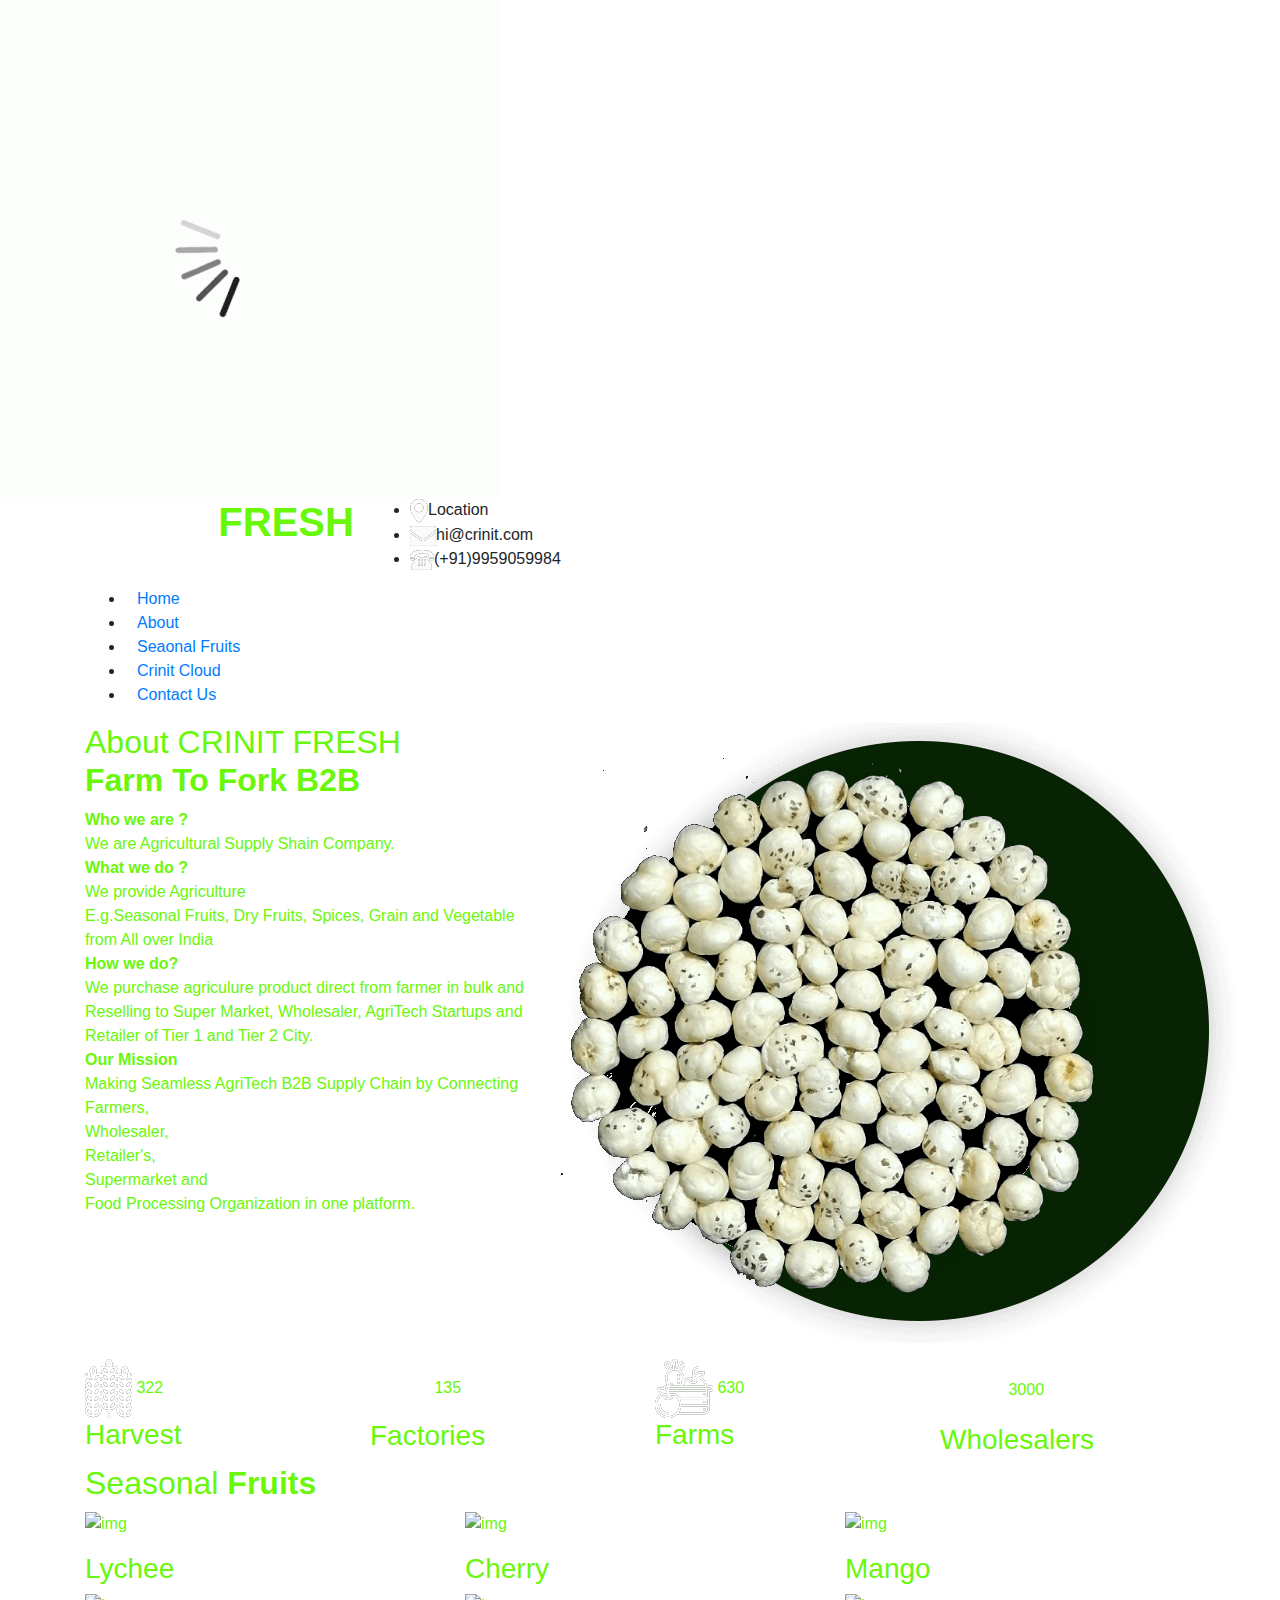
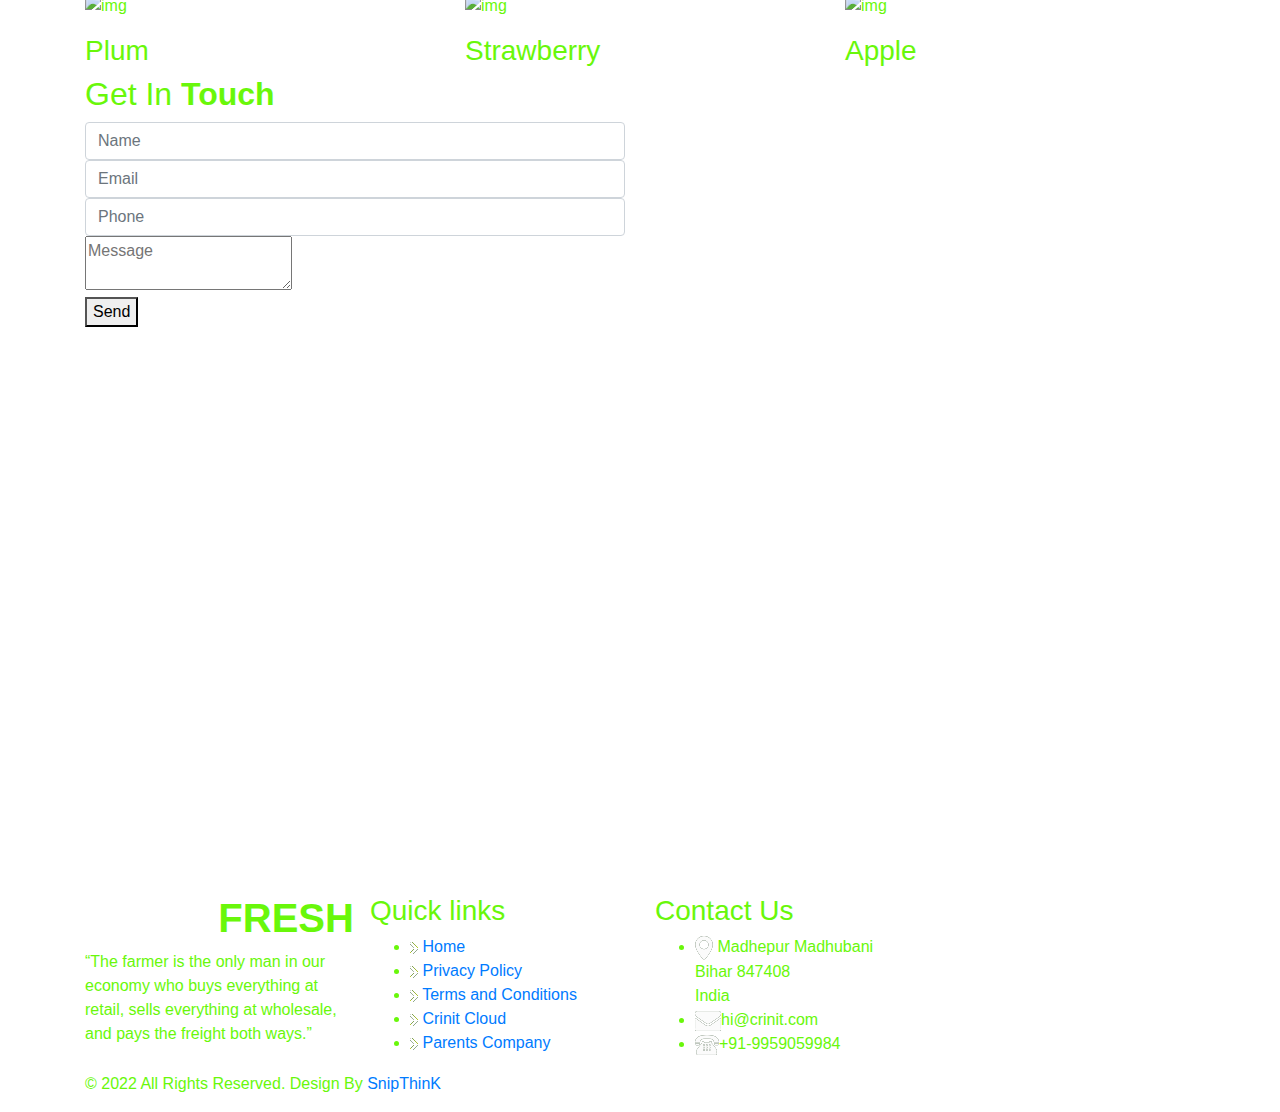
==== index.html @ 56f80c7c "slide update" ====
<!DOCTYPE html>
<html lang="en">

<head>
    <!-- basic -->
    <meta charset="utf-8">
    <meta http-equiv="X-UA-Compatible" content="IE=edge">
    <!-- mobile metas -->
    <meta name="viewport" content="width=device-width, initial-scale=1">
    <meta name="viewport" content="initial-scale=1, maximum-scale=1">
    <!-- site metas -->
    <title>Crinit Fresh</title>
    <meta name="keywords" content="SnipThinK, Makhana, Agricutulture, Foxnut, Best Agritech, Top Agritech Farmer's Land">
    <meta name="description" content="Farm to Fork B2B Supply Chain">
    <meta name="author" content="snipthink">
    <!-- bootstrap css -->
    <link rel="stylesheet" href="css/bootstrap.min.css">
    <!-- style css -->
    <link rel="stylesheet" href="css/style_red_seasonal.css">
    <!-- Responsive-->
    <link rel="stylesheet" href="css/responsive.css">
    <!-- fevicon -->
    <link rel="icon" href="images/fevicon.png" type="image/gif" />
    <!-- Scrollbar Custom CSS -->
    <link rel="stylesheet" href="css/jquery.mCustomScrollbar.min.css">
    <!-- Tweaks for older IEs-->
    <link rel="stylesheet" href="https://cdnjs.cloudflare.com/ajax/libs/font-awesome/4.7.0/css/font-awesome.min.css">
    <link rel="stylesheet" href="https://cdnjs.cloudflare.com/ajax/libs/fancybox/2.1.5/jquery.fancybox.min.css" media="screen">
    <!--[if lt IE 9]>
      <script src="https://oss.maxcdn.com/html5shiv/3.7.3/html5shiv.min.js"></script>
      <script src="https://oss.maxcdn.com/respond/1.4.2/respond.min.js"></script><![endif]-->
</head>
<!-- body -->

<body class="main-layout ">
    <!-- loader  -->
    <div class="loader_bg">
        <div class="loader"><img src="images/loading.gif" alt="#" /></div>
    </div>
    <!-- end loader -->
    <!-- header -->
    <header>
        <!-- header inner -->
        <div class="header">

            <div class="container">
                <div class="row">
                    <div class="col-xl-3 col-lg-3 col-md-3 col-sm-12 col logo_section">
                        <div class="full">
                            <div class="center-desk">
                                <div class="logo">
                                
                                    <!--<a href="index.html"><img src="images/logo.png" alt="#"></a>-->
                                    <h1><b><font color="White">CRINIT</font><font color="#69f70a">FRESH</font></b></h1>
                                </div>
                            </div>
                        </div>
                    </div>
                    <div class="col-xl-9 col-lg-9 col-md-9 col-sm-9">
                        <div class="location_icon_bottum_tt">
                            <ul>
                                <li><a href="#contact"><img src="icon/loc.png" /></a>Location</li>
                                <li><a href="mailto: abc@example.com"><img src="icon/email.png" /></a>hi@crinit.com</li>

                                <li><a href="tel:+919959059984"><img src="icon/call.png" /></a>(+91)9959059984</li>
                            </ul>
                        </div>
                    </div>
                </div>
                <div class="row">
                    <div class="col-md-12 location_icon_bottum">
                       <div class="row">
                            <div class="col-md-8 ">
                                <div class="menu-area">
                                    <div class="limit-box">
                                        <nav class="main-menu">
                                            <ul class="menu-area-main">
                                                <li class="active"> <a href="index.html">Home</a> </li>
                                                <li> <a href="#about">About</a> </li>
                                                <!--<li><a href="#product">Products</a></li>-->
                                                <li><a href="#seasonal_fruits">Seaonal Fruits</a></li>
                                                <li><a href="index2.html">Crinit Cloud</a></li>
                                                <li><a href="#contact">Contact Us</a></li>

                                            </ul>
                                        </nav>
                                    </div>
                                </div>

                            </div>
                         <!--   <div class="col-xl-4 col-lg-4 col-md-4 col-sm-4">
                                <form class="search">
                                    <input class="form-control" type="text" placeholder="Search">
                                    <button><img src="images/search_icon.png"></button>
                                </form>
                            </div>
                        -->
                       </div>
                    </div>
                </div>
            </div>
        </div>
        <!-- end header inner -->
    </header>
    <!-- end header -->
 <section class="slider_section">
    <div id="myCarousel" class="carousel slide banner-main" data-ride="carousel">
        <ul class="carousel-indicators">
            <li data-target="#myCarousel" data-slide-to="0" class=""></li>
            <li data-target="#myCarousel" data-slide-to="1" class="active"></li>
            <li data-target="#myCarousel" data-slide-to="2" class=""></li>
            <li data-target="#myCarousel" data-slide-to="3" class=""></li>
        </ul>
        <div class="carousel-inner">

            <div class="carousel-item ">
             <img class="first-slide" src="images/banner_lychee1.png" alt="First slide">
                <div class="container">
                    <div class="carousel-caption relative">
                          <h1>CRINIT <font color="#69f70a">FRESH<font></h1>
                        <span> <font color="white">Fresh </font> Lychee <font color="white"> From Largest Producing Place of</font> India</span>
                        <p><font color="white"><b>Introducing CRINIT FRESH Seasonal Fruits 2022. We are proving fresh fruits in domestic and international market.</b> </font> </p>
                        <a class="buynow" href="#about">Catalogue</a>
                        <a class="buynow" href="https://fb.watch/d381pRyPSZ/">Watch Video</a>

                    </div>
                </div>
            </div>
            <div class="carousel-item ">
                <img class="second-slide" src="images/banner_mk.png" alt="Second slide">
                 <div class="container">
                        <div class="carousel-caption relative">
                           <h1>CRINIT FRESH</h1>
                            <span>Makhana(Foxnut)</span>

                            <p>A Superfood dried fruits with  Highest Dietry Fiber from India </p>
                            
                            <a class="buynow" href="https://github.com/Snipthink/crinit-web/raw/master/images/CRINIT_FRESH_FOXNUT_Makhana21DEC.pdf">Download</a>

                        </div>
                    </div>
                </div>

            <div class="carousel-item">
                <img class="third-slide" src="images/banner2.png" alt="Third slide">
              <div class="container">
                        <div class="carousel-caption relative">
                            <h1>CRINIT CLOUD</h1>
                            <span>Comming Soon</span>

                            <p>An Online Platform to Connect Farmers, Wholesaler, Super Maket, Manufacturer, Retailers in one platform </p>
                            <a class="buynow" href="index2.html">Know More</a>

                        </div>
                </div>
            </div>

          


        </div>
        <a class="carousel-control-prev" href="#myCarousel" role="button" data-slide="prev">
            <i class='fa fa-angle-left'></i>
        </a>
        <a class="carousel-control-next" href="#myCarousel" role="button" data-slide="next">
            <i class='fa fa-angle-right'></i>
        </a>
    </div>
</section>


    <!-- about -->
    <div id="about" class="about">
        <div class="container">
            <div class="row">

                <div class="col-xl-5 col-lg-5 col-md-5 co-sm-l2">
                    <div class="about_box">
                        <h2>About CRINIT FRESH<br><strong class="black"> Farm To Fork B2B</strong></h2>
                     <!--  <p>Farmers feed the world but this cruel world never feed farmers in a right way which causes suicide attempts and protests of farmers.

India is a land for agriculture and organic farming which is happening from the ancient times but whenever we talk about them do farmers are happy with it ,if so then the answer would be not all of them are happy with it. 
Not all of them are getting paid by their crops. Not all of them getting right resources to protect their crops on time.

From the past 3 years of R&D and market research 90 millions farmers exist in India but most of them are not happy because of less profit in the farming. Lack of online market access to sale their product in more profit.

Organization SnipThinK with Agritech Project CRINIT FRESH come up with solutions which enables  local and global market access for the farmers.
CRINIT FRESH is B2B Agri Tech Supply chain Network based Start-up come with a mission to transform indian farmers lifestyle and village in a beautiful way to let farmers feel proud of doing farming.

In the upcoming 10 years we will be supporting minimum 100,000 farmers ,transform 100 villages in complete organic farming by giving provinces to the farmers in a following way:<br>
                            1.Organic seeds. <br>  2.Fertilizer. <br>  3.Family and crop insurance. <br>  4.Farming Tools and Safety Equipment <br>  5.Green Energy.
                            <br> 6.Farming Advisory. <br>7.Logistics and Market Access.
                        </p>-->
                        <p><b>Who we are ?</b> <br>
                        We are Agricultural Supply Shain Company.<br>
                        <b>What we do ?</b><br>
                        We provide Agriculture <br>
                        E.g.Seasonal Fruits, Dry Fruits, Spices, Grain and Vegetable from All over India<br>
                        <b>How we do?</b><br>
                        We purchase agriculure product direct from farmer in bulk and Reselling to 
                        Super Market, Wholesaler, AgriTech Startups and Retailer of Tier 1 and Tier 2 City.<br>
                        <b>Our Mission</b><br>
                        Making Seamless AgriTech B2B Supply Chain by Connecting <br>
                        Farmers, <br>
                        Wholesaler, <br>
                        Retailer's, <br>
                        Supermarket and <br>
                        Food Processing Organization in one platform. 

                       <!-- <a href="crinit.com">Read More</a> -->

                    </div>
                </div>
                <div class="col-xl-7 col-lg-7 col-md-7 co-sm-l2">
                    <div class="about_img">
                        <figure><img src="images/about_mk.png" alt="img" /></figure>
                    </div>
                </div>
            </div>
        </div>
    </div>
    <!-- end about -->
    <!-- for_box -->
    <div class="for_box_bg">
        <div class="container">
            <div class="row">
                <div class="col-xl-3 col-lg-3 col-md-3 co-sm-l2">
                    <div class="for_box">
                        <i><img src="images/1.png" alt="#"/></i>
                        <span>322</span>
                        <h3>Harvest</h3>
                    </div>
                </div>
                
                <div class="col-xl-3 col-lg-3 col-md-3 co-sm-l2">
                    <div class="for_box">
                        <i><img src="images/2.png" alt="#"/></i>
                        <span>135</span>
                        <h3>Factories </h3>
                    </div>
                </div>
            
                <div class="col-xl-3 col-lg-3 col-md-3 co-sm-l2">
                    <div class="for_box">
                        <i><img src="images/3.png" alt="#"/></i>
                        <span>630</span>
                        <h3>Farms</h3>
                    </div>
                </div>
                <div class="col-xl-3 col-lg-3 col-md-3 co-sm-l2">
                    <div class="for_box">
                        <i><img src="images/4.png" alt="#"/></i>
                        <span>3000</span>
                        <h3>Wholesalers</h3>
                    </div>
                </div>
            </div>
        </div>
    </div>
    <!-- end for_box -->

    <!-- offer -->
    <div id="seasonal_fruits" class="seasonal_fruits">
    <div class="offer">
        <div class="container">
            <div class="row">
                <div class="col-md-12">
                    <div class="title">
                        <h2>Seasonal <strong class="black"> Fruits</strong></h2>
                    </div>
                </div>
            </div>
        </div>

      
        <div class="offer-bg">
            <div class="container">
                <div class="row">

                    <div class="col-xl-4 col-lg-4 col-md-4 col-sm-12 ">
                        <div class="offer_box">

                           
                            <figure><img src="images/seasonal_fruits/lychee1.png" alt="img"/></figure>
                            <h3>Lychee</h3>
                           <!--<a class="buynow" href="#about">About us</a> -->
                           <!--<p>10% off for minimum order of 500kg Craving for something delicious but want to stay healthy? Why not try our healthy and tasty dried fruits?</p>
                           -->
                        </div>
                    </div>
                    <div class="col-xl-4 col-lg-4 col-md-4 col-sm-12 ">
                        <div class="offer_box">
                           
                            <figure><img src="images/seasonal_fruits/cherry1.png" alt="img" /></figure>
                            <h3>Cherry</h3>
                           <!-- <p>25% off for minimum order of 1MT.The main ecological problems, but I give this kind of vitality to some great pain and pain. In order for ad</p>
                           -->
                        </div>
                    </div>
                    <div class="col-xl-4 col-lg-4 col-md-4 col-sm-12 ">
                        <div class="offer_box">
                            
                            <figure><img src="images/seasonal_fruits/mango1_256.png" alt="img" /></figure>
                            <h3>Mango</h3>
                           <!-- <p>15% of on mimimum order of 500kg.The secret of happiness is variety, but the secret of variety, like the secret of all spices, is knowing when to use it.</p>
                           -->
                        </div>


                    </div>


</div>
<div class="row">


                    <div class="col-xl-4 col-lg-4 col-md-4 col-sm-12 ">
                        <div class="offer_box">
                            <figure><img src="images/seasonal_fruits/plum1.png" alt="img" /></figure>
                            <h3>Plum</h3>
                           <!-- <p>10% off for minimum order of 500kg Craving for something delicious but want to stay healthy? Why not try our healthy and tasty dried fruits?</p>
                           -->
                        </div>
                    </div>
                    <div class="col-xl-4 col-lg-4 col-md-4 col-sm-12 ">
                        <div class="offer_box">
                            
                            <figure><img src="images/seasonal_fruits/strawberry1.png" alt="img" /></figure>
                            <h3>Strawberry</h3>
                           <!-- <p>25% off for minimum order of 1MT.The main ecological problems, but I give this kind of vitality to some great pain and pain. In order for ad</p>
                           -->
                        </div>
                    </div>
                    <div class="col-xl-4 col-lg-4 col-md-4 col-sm-12 ">
                        <div class="offer_box">
                            
                            <figure><img src="images/seasonal_fruits/apple1_256.png" alt="img" /></figure>
                            <h3>Apple</h3>
                            <!-- <p>15% of on mimimum order of 500kg.The secret of happiness is variety, but the secret of variety, like the secret of all spices, is knowing when to use it.</p>
                            -->
                            </div>


                    </div>






                    
<!---
                    <div class="col-xl-4 col-lg-4 col-md-4 col-sm-12 margin_ttt">
                        <div class="offer_box">
                            <h3>Dry Fruits</h3>
                            <figure><img src="images/offerarrow_3.png" alt="img" /></figure>
                            <p>consectetur adipiscing elit, sed do eiusmodmpor incididunt ut labore et dolore magna</p>
                        </div>
                    </div>
                    <div class="col-xl-4 col-lg-4 col-md-4 col-sm-12 margin-lkk">
                        <div class="offer_box">
                            <h3>Spices</h3>
                            <figure><img src="images/offerarrow_3.png" alt="img" /></figure>
                            <p>consectetur adipiscing elit, sed do eiusmodmpor incididunt ut labore et dolore magna</p>
                        </div>
                    </div>
                -->
                 <!--   <div class="col-md-12">
                        <a class="read-more">See More</a>
                    </div>
                -->
                </div>
            </div>
        </div>
    </div>
</div>
    <!-- end offer -->

    <!-- product 
    <div id="product" class="product">
        <div class="container">
            <div class="container">
                <div class="row">
                    <div class="col-md-12">
                        <div class="title">
                            <h2>CRINIT FRESH <strong class="black"> products</strong></h2>
                        </div>
                    </div>
                </div>
            </div>
        </div>

        <div class="container-fluid">
            <div class="row">
                <div class="col-xl-8 col-lg-8 col-md-8 col-sm-12">
                    <div class="row">
                        <div class="col-xl-6 col-lg-6 col-md-6 col-sm-12">
                            <div class="product_box">
                                <figure><img src="images/product_img1.jpg" alt="#" />
                                    <h3>Fresh Apple </h3></figure>
                            </div>
                        </div>
                        <div class="col-xl-6 col-lg-6 col-md-6 col-sm-12">
                            <div class="product_box">
                                <figure><img src="images/makhana.png" alt="#" />
                                    <h3>Makhana (Foxnut)  </h3>
                                </figure>
                            </div>
                        </div>
                        <div class="col-xl-6 col-lg-6 col-md-6 col-sm-1">
                            <div class="product_box">
                                <figure><img src="images/cashew.png" alt="#" />
                                    <h3>Cashew </h3></figure>
                            </div>
                        </div>
                        <div class="col-xl-6 col-lg-6 col-md-6 col-sm-1">
                            <div class="product_box">
                                <figure><img src="images/raisin.png" alt="#" />
                                    <h3>Raisin </h3></figure>
                            </div>
                        </div>
                    </div>
                </div>
                <div class="col-xl-4 col-lg-4 col-md-4 col-sm-12">
                    <div class="row">
                        <div class="col-xl-12 col-lg-12 col-md-12 col-sm-12">
                            <div class="product_box">
                                <figure><img src="images/cardamum.png" alt="#" />
                                    <h3>Cardamum</h3></figure>
                            </div>
                        </div>
                        <div class="col-xl-12 col-lg-12 col-md-12 col-sm-12">
                            <div class="product_box">
                                <figure><img src="images/cumin.png" alt="#" />
                                    <h3>Cumin </h3></figure>
                            </div>
                        </div>
                    </div>
                </div>
            </div>
        </div>
    </div>
   
---->

    <!-- end product -->
    <!-- clients -->
    <!---
    <div id="testimonial" class="clients">
        <div class="container">
            <div class="row">
                <div class="col-md-12">
                    <div class="title">
                        <h2>testimonial</h2>
                    </div>
                </div>
            </div>
        </div>
    </div>
    <div class="clients_red">
        <div class="container">
            <div id="testimonial_slider" class="carousel slide" data-ride="carousel">
              
                <ul class="carousel-indicators">
                    <li data-target="#testimonial_slider" data-slide-to="0" class=""></li>
                    <li data-target="#testimonial_slider" data-slide-to="1" class="active"></li>
                    <li data-target="#testimonial_slider" data-slide-to="2" class=""></li>
                </ul>
              
                <div class="carousel-inner">
                    <div class="carousel-item">
                        <div class="testomonial_section">

                            <div class="full testimonial_cont text_align_center cross_layout">
                                <div class="row">
                                    <div class="col-xl-3 col-lg-3 col-md-3 col-sm-3 pa_right">
                                        <div class="testomonial_img">
                                            <i><img src="images/tes.jpg" alt="#"/></i>
                                        </div>
                                    </div>
                                    <div class="col-xl-9 col-lg-9 col-md-9 col-sm-9 pa_left">
                                        <div class="cross_inner">
                                            <h3>Johndue 1<br><strong class="ornage_color">Farm & CO</strong></h3>
                                            <p><img src="icon/1.png" alt="#" />ipsum dolor sit amet, consectetur adipiscing elit, sed do eiusmod tempor incididunt ut labore et dolore magna aliqua. Ut enim ad minim veniam, quis nostrud exercitation ullamco laboris nisi ut aliquip ex ea commodo consequat. Duis aute irure dolor in reprehenderit in voluptate velit
                                                <img src="icon/2.png" alt="#" />
                                            </p>

                                        </div>
                                    </div>
                                </div>
                            </div>
                        </div>
                    </div>

                    <div class="carousel-item active">

                        <div class="testomonial_section">
                            <div class="full center">
                            </div>
                            <div class="full testimonial_cont text_align_center cross_layout">
                                <div class="row">
                                    <div class="col-xl-3 col-lg-3 col-md-3 col-sm-3 pa_right">
                                        <div class="testomonial_img">
                                            <i><img src="images/tes.jpg" alt="#"/></i>
                                        </div>
                                    </div>
                                    <div class="col-xl-9 col-lg-9 col-md-9 col-sm-9 pa_left">
                                        <div class="cross_inner">
                                            <h3>Johndue 2<br><strong class="ornage_color">Farm & CO</strong></h3>
                                            <p><img src="icon/1.png" alt="#" />ipsum dolor sit amet, consectetur adipiscing elit, sed do eiusmod tempor incididunt ut labore et dolore magna aliqua. Ut enim ad minim veniam, quis nostrud exercitation ullamco laboris nisi ut aliquip ex ea commodo consequat. Duis aute irure dolor in reprehenderit in voluptate velit
                                                <img src="icon/2.png" alt="#" />
                                            </p>

                                        </div>
                                    </div>
                                </div>
                            </div>
                        </div>

                    </div>

                    <div class="carousel-item">

                        <div class="testomonial_section">
                            <div class="full center">
                            </div>
                            <div class="full testimonial_cont text_align_center cross_layout">
                                <div class="row">
                                    <div class="col-xl-3 col-lg-3 col-md-3 col-sm-3 pa_right">
                                        <div class="testomonial_img">
                                            <i><img src="images/tes.jpg" alt="#"/></i>
                                        </div>
                                    </div>
                                    <div class="col-xl-9 col-lg-9 col-md-9 col-sm-9 pa_left">
                                        <div class="cross_inner">
                                            <h3>Johndue 3<br><strong class="ornage_color">Farm & CO</strong></h3>
                                            <p><img src="icon/1.png" alt="#" />ipsum dolor sit amet, consectetur adipiscing elit, sed do eiusmod tempor incididunt ut labore et dolore magna aliqua. Ut enim ad minim veniam, quis nostrud exercitation ullamco laboris nisi ut aliquip ex ea commodo consequat. Duis aute irure dolor in reprehenderit in voluptate velit
                                                <img src="icon/2.png" alt="#" />
                                            </p>

                                        </div>
                                    </div>
                                </div>
                            </div>
                        </div>
                    </div>

                </div>

            </div>
        </div>
    </div>
-->
    <!-- end clients -->
    <!-- contact -->

    <div id="contact" class="contact">
        <div class="container">
            <div class="row">
                <div class="col-md-12">
                    <div class="title">
                        <h2>Get In <strong class="black"> Touch</strong></h2>
                    </div>
                </div>
            </div>
        </div>
      </div>

     <div class="container-fluid padddd">

        <div class="col-xl-12 col-lg-12 col-md-12 col-sm-12 padddd">
               <div class="map_section"></div>
                <div class="container">
                    <div class="row">
                        <div class="col-xl-6 col-lg-6 col-md-6 col-sm-12">

                            <form class="main_form"  action="https://formspree.io/f/xrgrkkjw" method="post" >
                                <div class="row">

                                    <div class="col-xl-12 col-lg-12 col-md-12 col-sm-12">
                                        <input class="form-control" id ="name" placeholder="Name" type="text" name="name">
                                    </div>
                                    <div class="col-xl-12 col-lg-12 col-md-12 col-sm-12">
                                        <input class="form-control" id="email" placeholder="Email" type="text" name="email">
                                    </div>
                                   
                                    <div class="col-xl-12 col-lg-12 col-md-12 col-sm-12">
                                        <input class="form-control" id="phone" placeholder="Phone " type="text" name="phone">
                                    </div>
                                
                                    <div class="col-xl-12 col-lg-12 col-md-12 col-sm-12">
                                        <textarea class="textarea" id="message" placeholder="Message" type="text" name="message"></textarea>
                                    </div>
                                    <div class="col-xl-12 col-lg-12 col-md-12 col-sm-12">
                                        <button class="send">Send</button>
                                    </div>
                                </div>
                            </form>
                        </div>
                    </div>
                </div>
            </div>
        </div>
     </div>

    </div>
        <iframe class="map" width="100%" height="560" frameborder="0" style="border:0" src="https://www.google.com/maps/embed/v1/place?q=26.1373431,86.3556195&amp;key=AIzaSyAlED-1aT9PsSNL8g5fiT3oVS48eaSAztY"></iframe>
       
</body>

     <footr>
        <div class="footer top_layer ">
            <div class="container">

                <div class="row">
                    <div class="col-xl-3 col-lg-3 col-md-6 col-sm-12">
                        <div class="address">
                            <!--
                            <a href="index.html"> <img src="images/logo.png" alt="logo" /></a>
                            -->
                            <h1><b><font color="White">CRINIT</font><font color="#69f70a">FRESH</font></b></h1>
                            <p>“The farmer is the only man in our economy who buys everything at retail, sells everything at wholesale, and pays the freight both ways.” </p>
                        </div>
                    </div>
                    
                    <div class="col-xl-3 col-lg-3 col-md-6 col-sm-12">
                        <div class="address">
                            <h3>Quick links</h3>
                            <ul class="Links_footer">
                                <li><img src="icon/arrow_3.png" alt="#" /> <a href="crinit.com"> Home</a> </li>
                                <li><img src="icon/arrow_3.png" alt="#" /> <a href="privacy-policy.html">Privacy Policy</a> </li>
                                <li><img src="icon/arrow_3.png" alt="#" /> <a href="terms-conditions.html">Terms and Conditions</a> </li>
                                <li><img src="icon/arrow_3.png" alt="#" /> <a href="index2.html">Crinit Cloud</a> </li> 
                                <li><img src="icon/arrow_3.png" alt="#" /> <a href="https://snipthink.com">Parents Company</a> </li>
                            </ul>
                        </div>
                    </div>
                    <!--
                    <div class="col-xl-3 col-lg-3 col-md-6 col-sm-12">
                        <div class="address">
                            <h3>Subcribe email</h3>
                            <p>Lorem ipsum dolor sit amet, consectetur adipiscing elit, sed do </p>
                            <input class="form-control" placeholder="Your Email" type="type" name="Your Email">
                            <button class="submit-btn">Submit</button>
                        </div>
                    </div>
                -->
                    <div class="col-xl-3 col-lg-3 col-md-6 col-sm-12">
                        <div class="address">
                            <h3>Contact Us</h3>

                            <ul class="loca">
                                <li>
                                    <a href="#contact"><img src="icon/loc.png" alt="#" /></a> Madhepur Madhubani Bihar 847408
                                    <br>India </li>
                                <li>
                                    <a href="emailto:hi@crinit.com"><img src="icon/email.png" alt="#" /></a>hi@crinit.com </li>
                                <li>
                                    <a href="tel:+91-9959059984"><img src="icon/call.png" alt="#" /></a>+91-9959059984 </li>
                            </ul>
                        </div>
                    </div>
                </div>
            </div>
        </div>
     
        <div class="copyright">
            <div class="container">
                <p>© 2022 All Rights Reserved. Design By<a href="https://snipthink.com/"> SnipThinK</a></p>
           
        </div>
        </div>
    </footr>

    <!-- end footer -->
    <!-- Javascript files-->
    <script src="js/jquery.min.js"></script>
    <script src="js/popper.min.js"></script>
    <script src="js/bootstrap.bundle.min.js"></script>
    <script src="js/jquery-3.0.0.min.js"></script>
    <script src="js/plugin.js"></script>
    <!-- sidebar -->
    <script src="js/jquery.mCustomScrollbar.concat.min.js"></script>
    <script src="js/custom.js"></script>
    <!-- javascript -->
    <script src="js/owl.carousel.js"></script>
    <script src="https:cdnjs.cloudflare.com/ajax/libs/fancybox/2.1.5/jquery.fancybox.min.js"></script>
    <script>
        $(document).ready(function() {
            $(".fancybox").fancybox({
                openEffect: "none",
                closeEffect: "none"
            });

            $(".zoom").hover(function() {

                $(this).addClass('transition');
            }, function() {

                $(this).removeClass('transition');
            });
        });
    </script>
  <!--  <script>
        // This example adds a marker to indicate the position of Bondi Beach in Sydney,
        // Australia.
        function initMap() {
            var map = new google.maps.Map(document.getElementById('map'), {
                zoom: 40,
                center: {
                    lat: 40.645037,
                    lng: -73.880224
                },
            });

            var image = 'images/maps-and-flags.png';
            var beachMarker = new google.maps.Marker({
                position: {
                    lat: 40.645037,
                    lng: -73.880224
                },
                map: map,
                icon: image
            });
        }
    </script>
-->
    <!-- google map js -->
  <!--  <script src="https://maps.googleapis.com/maps/api/js?key=AIzaSyAlED-1aT9PsSNL8g5fiT3oVS48eaSAztY&callback=initMap"></script> -->
    <!-- end google map js -->
</body>


</html>
---- css/responsive.css ----
/*--------------------------------------------------------------------- File Name: responsive.css ---------------------------------------------------------------------*/


/*------------------------------------------------------------------- 991px x 768px ---------------------------------------------------------------------*/

@media only screen and (min-width: 768px) and (max-width: 991px) {
    
    .header-search {
        padding: 15px 0px;
    }
}


/*------------------------------------------------------------------- 767px x 599px ---------------------------------------------------------------------*/

@media only screen and (min-width: 599px) and (max-width: 767px) {
    .logo {
        text-align: center;
    }
    .cart-content-right {
        padding-bottom: 5px;
    }
    .mg {
        margin: 0px 0px;
    }
    .menu-area-main {
        height: 256px;
        overflow-y: auto;
    }
    .megamenu>.row [class*="col-"] {
        padding: 0px;
    }
    .menu-area-main .megamenu .men-cat {
        padding: 0px 15px;
    }
    .menu-area-main .megamenu .women-cat {
        padding: 0px 15px;
    }
    .menu-area-main .megamenu .el-cat {
        padding: 0px 15px;
    }
    .mean-container .mean-nav ul li a.mean-expand {
        height: 19px;
    }
    .category-box.women-box {
        display: none;
    }
    .cart-box {
        display: inline-block;
        margin: 0px 30px;
    }
    .wish-box {
        float: none;
        margin: 0px 30px;
        display: inline-block;
    }
    .menu-add {
        display: none;
    }
    .category-box {
        display: none;
    }
    .mean-container .mean-nav ul li ol {
        padding: 0px;
    }
    .mean-container .mean-nav ul li a {
        padding: 10px 20px;
        width: 94.8%;
    }
    .mean-container .mean-nav ul li li a {
        width: 92%;
        padding: 1em 4%;
    }
    .mean-container .mean-nav ul li li li a {
        width: 100%;
    }
    .header-search {
        padding: 15px 0px;
    }
    #collapseFilter.d-md-block {
        padding: 30px 0px;
    }
}


/*------------------------------------------------------------------- 599px x 280px ---------------------------------------------------------------------*/

@media only screen and (min-width: 280px) and (max-width: 599px) {
    .cart-content-right {
        padding-bottom: 5px;
    }
    .megamenu>.row [class*="col-"] {
        padding: 0px;
    }
    .menu-area-main .megamenu .men-cat {
        padding: 0px 15px;
    }
    .menu-area-main .megamenu .women-cat {
        padding: 0px 15px;
    }
    .menu-area-main .megamenu .el-cat {
        padding: 0px 15px;
    }
    .mean-container .mean-nav ul li a {
        padding: 1em 4%;
        width: 92%;
    }
    .mean-container .mean-nav ul li li a {
        width: 90%;
        padding: 1em 5%;
    }
    .mean-container .sub-full.megamenu-categories ol li a {
        padding: 5px 0px;
        text-transform: capitalize;
        width: 100%;
    }
    .megamenu .sub-full.megamenu-categories .women-box .banner-up-text a {
        width: auto;
        border: none;
        float: none;
    }
    .menu-area-main {
        height: 290px;
        overflow-y: auto;
    }
    .mean-container .mean-nav ul li a.mean-expand {
        top: 0;
    }
}
@media (min-width: 1200px) and (max-width: 1500px) {
     .banner-main .carousel-caption span {font-size: 40px; line-height: 43px; padding-bottom: 10px;}
   .banner-main .carousel-caption h1 {font-size: 45px; padding-bottom: 20px; line-height: 32px;}
   .banner-main .carousel-caption p {font-size: 19px; padding: 5px 0px 17px 0px; line-height: 25px;}
    .banner-main .carousel-caption .buynow {width: 174px; padding: 7px 0px;}
  .main-menu ul > li a {    padding: 19px 12px;}
}
@media (min-width: 992px) and (max-width: 1199px) {
    .container {
    max-width: 980px;
}
    .main-menu ul > li a {padding: 19px 4px;}
  .location_icon_bottum_tt ul li {padding: 19px 32px;}
   .banner-main .carousel-caption span {font-size: 30px; line-height: 33px; padding-bottom: 10px;}
   .banner-main .carousel-caption h1 {font-size: 35px; padding-bottom: 10px; line-height: 22px;}
   .banner-main .carousel-caption p {font-size: 16px; padding: 5px 0px 17px 0px; line-height: 25px;}
    .banner-main .carousel-caption .buynow {width: 174px; padding: 7px 0;}
       .for_box_bg .for_box span {font-size: 40px; line-height: 46px;}
   .about .about_box h2 {font-size: 37px; line-height: 50px;}
 .location_icon_bottum {width: 94%; top: 15px;}


   .for_box_bg .for_box h3 {font-size: 25px;}
   .testomonial_img::after {background: inherit;}
   .offer .offer-bg .offer_box h3 {font-size: 27px;}
.cross_inner h3 {padding-bottom: 20px; padding-left: 20px; padding-top: 0px;}
    .address h3 {width: 176px; font-size: 22px;}
    ul.loca li {font-size: 13px;}
}

@media (min-width: 768px) and (max-width: 991px) {
    .logo {padding-top: 11px;}
   .location_icon_bottum {width: 88% !important;}
   .location_icon_bottum ul li {padding: 1px 8px;}
    .main-menu ul > li a {padding: 18px 0px; font-size: 15px;}
    .location_icon_bottum_tt ul li {padding: 27px 10px;}
    .search button {width: 70px;}
     .last {display: none !important;}
  .banner-main .carousel-item img {height: 500px;}
    .banner-main .carousel-caption h1 {font-size: 36px; padding-top: 30px; }
     .banner-main .carousel-caption span {font-size: 30px; line-height: 19px; padding-bottom: 0px;}
.banner-main .carousel-caption h1 {font-size: 35px;  padding-top: 15px; line-height: 40px;}
.banner-main .carousel-caption p  {font-size: 17px; padding: 10px 0px 20px 0px;}
.banner-main .carousel-caption .buynow {width: 149px; padding: 7px 0;}
.about .about_box h2 {font-size: 26px; line-height: 33px;}
.for_box_bg .for_box span {font-size: 35px; line-height: 40px;}
.for_box_bg .for_box h3 {font-size: 19px; line-height: 25px;}
.offer .offer-bg .offer_box h3 {font-size: 20px;}
ul.social_icon {display: none !important;}
.testomonial_img::after {background: inherit;}
.cross_inner h3 {padding-bottom: 20px; padding-left: 20px; padding-top: 0px;}

   
}

@media (min-width: 576px) and (max-width: 767px) {
    .location_icon_bottum::before {display: none;}
    .location_icon_bottum {width: 87% !important; margin-left: 0px; background: transparent; top: 10px;}
    .last {display: none;}
   .search {display: none;}
    .logo {padding-top: 0px; text-align: center; float: inherit;}
    .location_icon_bottum_tt {display: none;}

    .mean-container .mean-bar {margin-left: 20px;}
    .banner-main .carousel-item img {height: 426px;}
    .banner-main .carousel-caption span {font-size: 25px; line-height: 19px;}
.banner-main .carousel-caption h1 {font-size: 30px; line-height: 40px;}
.banner-main .carousel-caption p  {font-size: 14px; line-height: 22px; padding: 6px 0px 16px 0px;}
.banner-main .carousel-caption .buynow {width: 149px; padding: 7px 0;}
.titlepage h2 {font-size: 42px; }
.about .about_box_ { margin-bottom: 30px; }
.margin_ttt {margin-top: 30px;}
.margin-lkk {margin-top: 30px;}
.read-more {margin-top: 50px;}
.testomonial_img::after {background: inherit;}
.cross_inner h3 {padding-bottom: 20px; padding-left: 20px; padding-top: 0px;}
.about {background: inherit;}
.mrgn {margin-top: 0px;}
    .img-box {display: none;}
    ul.link li { padding: 8px 8px;}
    .testomonial_section {padding: 0px;}
.cross_inner {transform: inherit;}
.cross_layout {transform: inherit;}
.testimonial_cont {padding-left: 10px; padding-right: 10px;}
}


@media (max-width: 575px) {
 .location_icon_bottum::before {display: none;}
    .location_icon_bottum {width: 91% !important;

margin-left: 13px;

background: transparent;

}
    .mean-container .mean-bar {margin-bottom: -1px;}
   .ggg {display: none;}
    .header { padding-bottom: 0; padding-top: 30px;}
    .last {display: none;}
    .img-box {display: none;} 
    .search {display: none;}
.location_icon_bottum_tt {display: none;}
.logo {float: inherit; padding-bottom: 15px; text-align: center; margin-top: -16px;}
#myCarousel a.carousel-control-prev {width: 45px; height: 45px;}
#myCarousel a.carousel-control-next {width: 45px; height: 45px;}
.banner-main .carousel-item img {height: 339px;}
.banner-main .carousel-caption span {font-size: 22px; line-height: 19px;}
.banner-main .carousel-caption h1 {font-size: 42px; line-height: 40px;}
.banner-main .carousel-caption p  {display: none;}
.banner-main .carousel-caption .buynow {
width: 98px;
padding: 7px 0;
font-size: 13px;
margin-right: 9px;
}
.about .about_box h2 {line-height: 40px; font-size: 28px;   }
.title h2  {font-size: 30px;}
.about .about_box span {font-size: 33px; line-height: 53px;}
.mrgn {margin-top: 30px;}
.footer .headinga span {font-size: 16px;}

.read-more {margin-top: 50px;}
.testimonial_cont p {padding: 40px 20px;}
 .testomonial_img::after {background: inherit;}
   .offer .offer-bg .offer_box h3 {font-size: 27px;}
.about .about_box_ { margin-bottom: 30px; }
.about .about_box_ span {font-size: 33px; line-height: 53px;}
.about {background: inherit;}
.testomonial_section {padding: 0px;}
.cross_inner {transform: inherit;}
.cross_layout {transform: inherit;}
.testimonial_cont {padding-left: 10px; padding-right: 10px;}

.for_box_bg .for_box {margin-bottom: 30px;}
.offer .offer-bg .offer_box h3 {font-size: 25px;}
.margin_ttt {margin-top: 30px;}
.margin-lkk {margin-top: 30px;}
.main_form {padding: 60px 12px; margin-right: 15px;}
ul.link li {padding: 8px 9px; padding-bottom: 0px; }


}
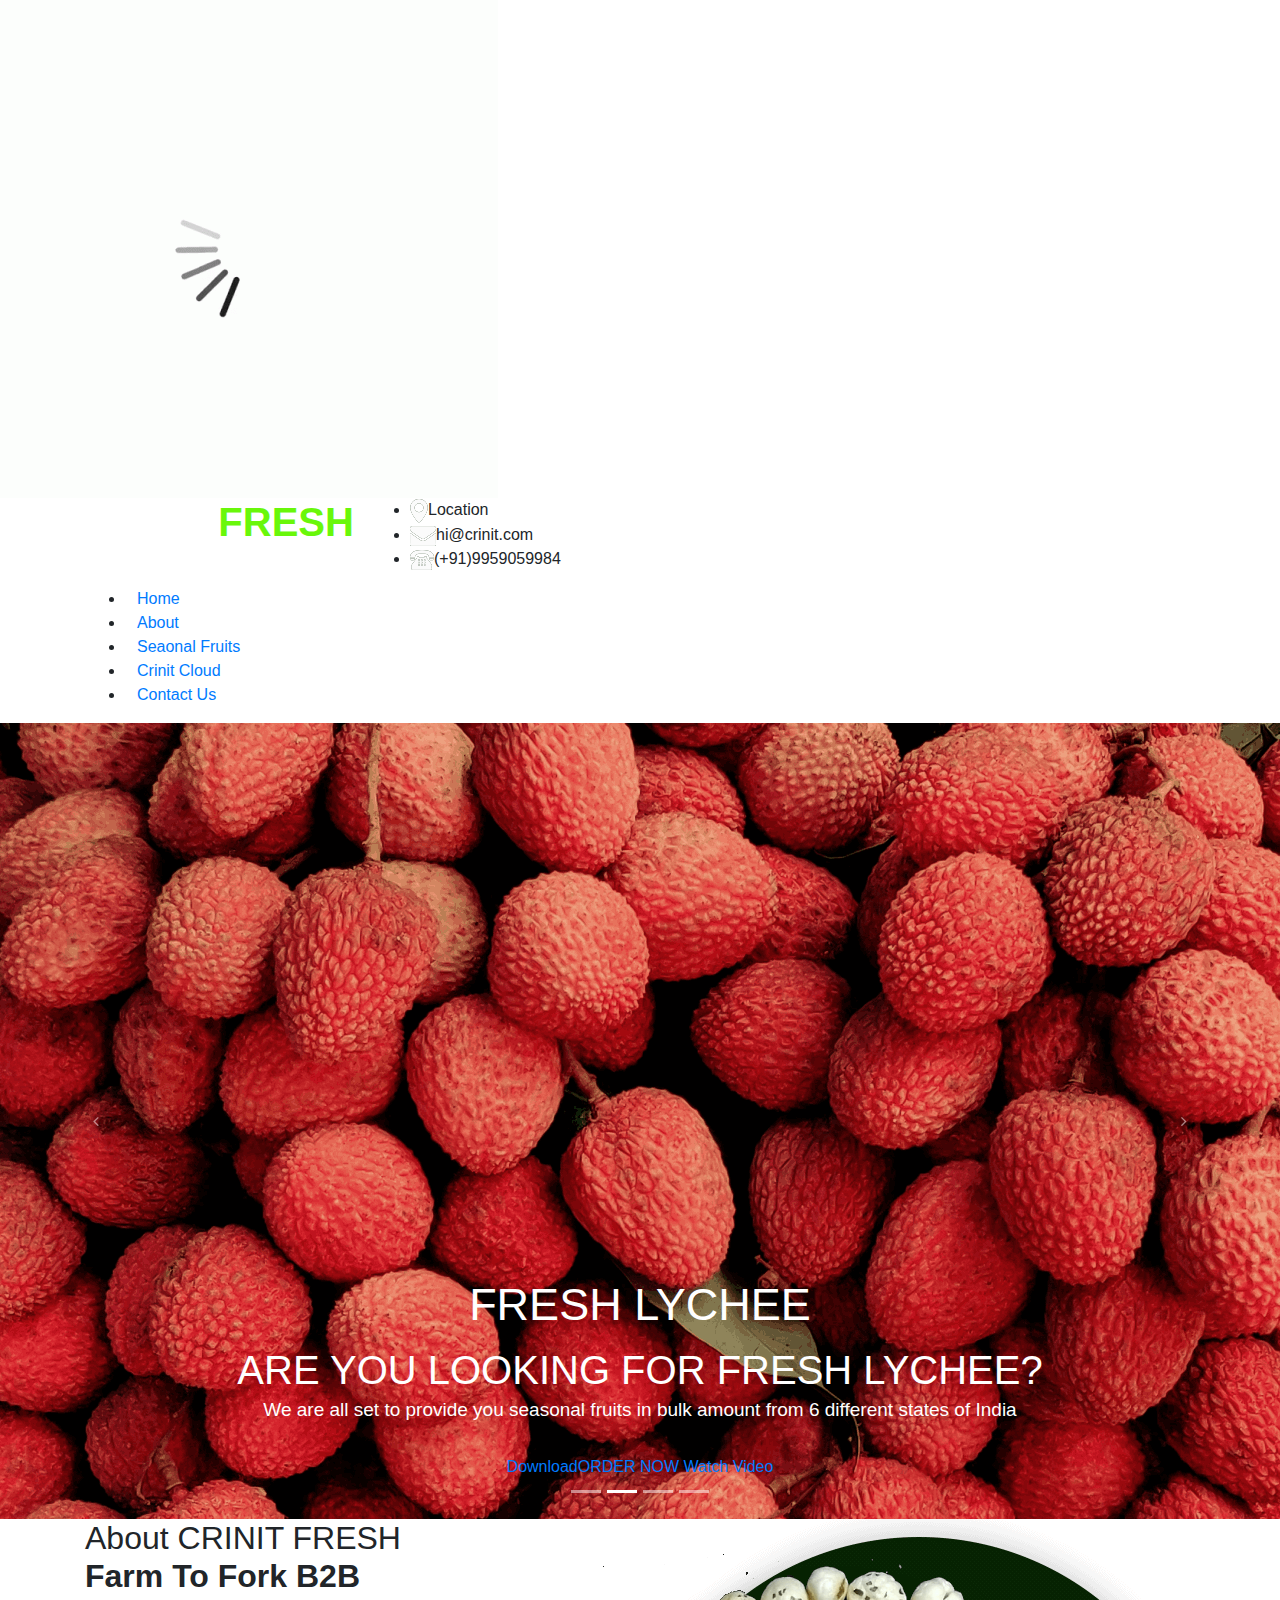
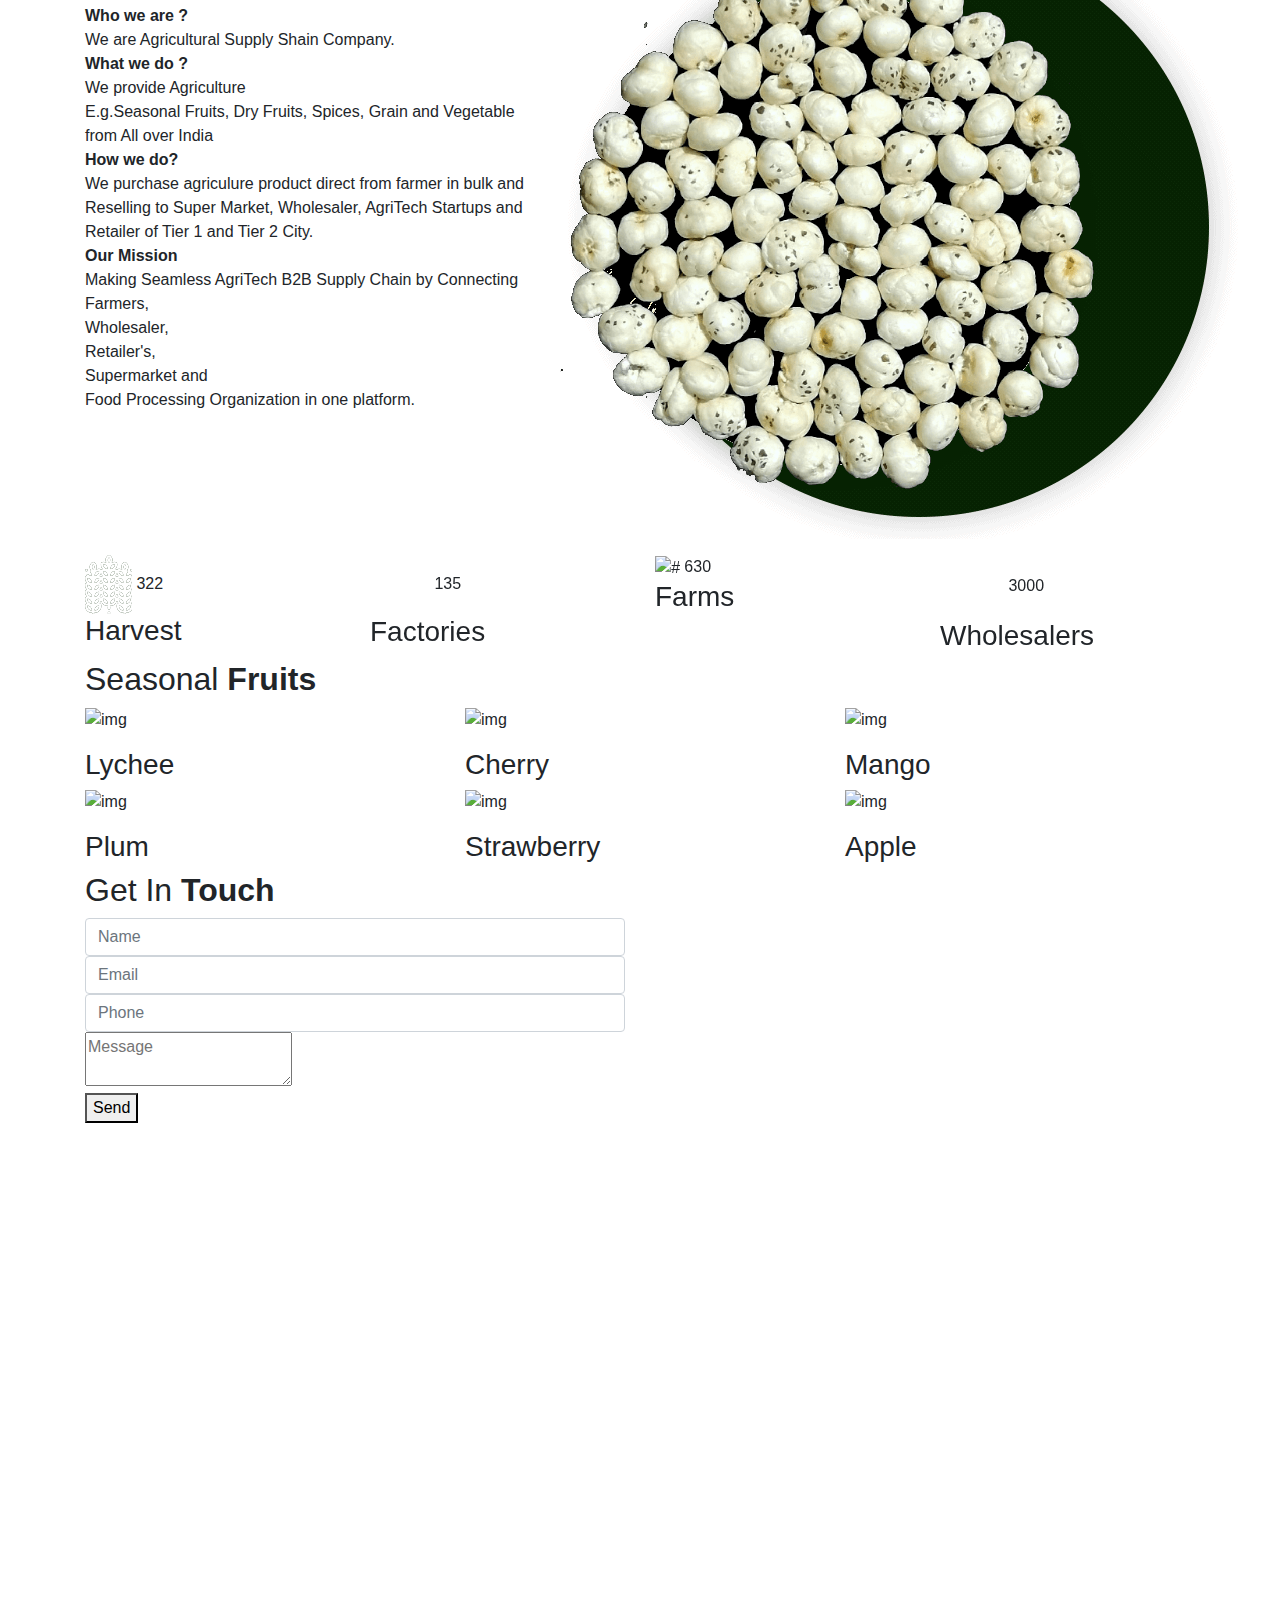
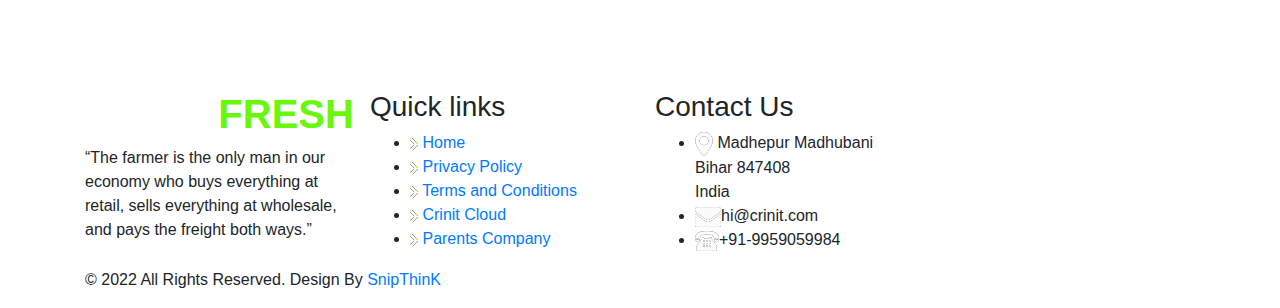
==== commit bbb111aa: "updated banner" ====
--- a/index.html
+++ b/index.html
@@ -103,7 +103,82 @@
         <!-- end header inner -->
     </header>
     <!-- end header -->
- <section class="slider_section">
+<!---
+    <section class="slider_section">
+        <div id="myCarousel" class="carousel slide banner-main" data-ride="carousel">
+            <ul class="carousel-indicators">
+                <li data-target="#myCarousel" data-slide-to="0" class=""></li> 
+                <li data-target="#myCarousel" data-slide-to="1" class="active"></li>
+                <li data-target="#myCarousel" data-slide-to="2" class=""></li>
+                <li data-target="#myCarousel" data-slide-to="3" class=""></li>
+               </ul>
+            <div class="carousel-inner">       
+                <div class="carousel-item active">
+                <img class="first-slide" src="images/banner_lychee1.png" alt="First slide">
+                <div class="container">
+                    <div class="carousel-caption relative">
+                          <h1>CRINIT <font color="#69f70a">FRESH<font></h1>
+                        <span> <font color="white">Fresh </font> Lychee <font color="white"> From Largest Producing Place of</font> India</span>
+                        <p><font color="white"><b>Introducing CRINIT FRESH Seasonal Fruits 2022. We are proving fresh fruits in domestic and international market.</b> </font> </p>
+                        <a class="buynow" href="#about">Catalogue</a>
+                        <a class="buynow" href="https://fb.watch/d381pRyPSZ/">Watch Video</a>
+
+                    </div>
+                </div>
+            </div>
+    
+         <div class="carousel-item">
+                    <img class="second-slide" src="images/banner.png" alt="Second slide">
+                    <div class="container">
+                        <div class="carousel-caption relative">
+                            <h1>CRINIT FRESH</h1>
+                            <span>FARM TO FORK B2B SUPPLY CHAIN</span>
+                            <p>We Provide Agriculture Products Direct From Farmer's Farm to Your Door Step in Bulk Amount. </p>
+                            <a class="buynow" href="#about">About us</a>
+                           
+
+                        </div>
+                    </div>
+                </div>
+
+                <div class="carousel-item">
+                    <img class="third-slide" src="images/banner_mk.png" alt="Third slide">
+                    <div class="container">
+                        <div class="carousel-caption relative">
+                           <h1>CRINIT FRESH</h1>
+                            <span>Makhana(Foxnut)</span>
+
+                            <p>A Superfood dried fruits with  Highest Dietry Fiber from India </p>
+                            <a class="buynow" href="https://github.com/Snipthink/crinit-web/raw/master/images/CRINIT_FRESH_FOXNUT_Makhana21DEC.pdf">Download</a>
+
+                        </div>
+                    </div>
+                </div>
+                
+                <div class="carousel-item">
+                    <img class="fourth-slide" src="images/banner2.png" alt="First slide">
+                    <div class="container">
+                        <div class="carousel-caption relative">
+                            <h1>CRINIT CLOUD</h1>
+                            <span>Comming Soon</span>
+
+                            <p>An Online Platform to Connect Farmers, Wholesaler, Super Maket, Manufacturer, Retailers in one platform </p>
+                            <a class="buynow" href="index2.html">Know More</a>
+
+                        </div>
+                    </div>
+                </div>
+            </div>
+            <a class="carousel-control-prev" href="#myCarousel" role="button" data-slide="prev">
+                <i class='fa fa-angle-left'></i>
+            </a>
+            <a class="carousel-control-next" href="#myCarousel" role="button" data-slide="next">
+                <i class='fa fa-angle-right'></i>
+            </a>
+        </div>
+    </section>
+-->
+<section class="slider_section">
     <div id="myCarousel" class="carousel slide banner-main" data-ride="carousel">
         <ul class="carousel-indicators">
             <li data-target="#myCarousel" data-slide-to="0" class=""></li>
@@ -112,50 +187,59 @@
             <li data-target="#myCarousel" data-slide-to="3" class=""></li>
         </ul>
         <div class="carousel-inner">
-
-            <div class="carousel-item ">
-             <img class="first-slide" src="images/banner_lychee1.png" alt="First slide">
+            <div class="carousel-item active">
+                <img class="first-slide" src="images/banner_lychee1.png" alt="First slide">
                 <div class="container">
                     <div class="carousel-caption relative">
-                          <h1>CRINIT <font color="#69f70a">FRESH<font></h1>
-                        <span> <font color="white">Fresh </font> Lychee <font color="white"> From Largest Producing Place of</font> India</span>
-                        <p><font color="white"><b>Introducing CRINIT FRESH Seasonal Fruits 2022. We are proving fresh fruits in domestic and international market.</b> </font> </p>
-                        <a class="buynow" href="#about">Catalogue</a>
-                        <a class="buynow" href="https://fb.watch/d381pRyPSZ/">Watch Video</a>
-
-                    </div>
-                </div>
-            </div>
-            <div class="carousel-item ">
+                      <h1>FRESH LYCHEE</h1>
+                   
+                       <span>ARE YOU LOOKING FOR FRESH LYCHEE?</span>
+                       
+                        <p>We are all set to provide you seasonal fruits in bulk amount from 6 different states of India</p>
+                        <a class="buynow" href="#about">Download</a><a class="buynow ggg" href="#">ORDER NOW</a> <a class="buynow ggg" href="#">Watch Video</a>
+                    
+                    </div>
+                </div>
+            </div>
+            <div class="carousel-item">
                 <img class="second-slide" src="images/banner_mk.png" alt="Second slide">
-                 <div class="container">
-                        <div class="carousel-caption relative">
-                           <h1>CRINIT FRESH</h1>
-                            <span>Makhana(Foxnut)</span>
-
-                            <p>A Superfood dried fruits with  Highest Dietry Fiber from India </p>
-                            
-                            <a class="buynow" href="https://github.com/Snipthink/crinit-web/raw/master/images/CRINIT_FRESH_FOXNUT_Makhana21DEC.pdf">Download</a>
-
-                        </div>
-                    </div>
-                </div>
-
+                <div class="container">
+                    <div class="carousel-caption relative">
+                        <h1>CRINIT FRESH</h1>
+                        <span>Makhana(Foxnut)</span>
+
+                        <p>A Superfood dried fruits with  Highest Dietry Fiber from India </p>
+                        <a class="buynow" href="https://github.com/Snipthink/crinit-web/raw/master/images/CRINIT_FRESH_FOXNUT_Makhana21DEC.pdf">Download</a>
+
+                    </div>
+                </div>
+            </div>
             <div class="carousel-item">
                 <img class="third-slide" src="images/banner2.png" alt="Third slide">
-              <div class="container">
-                        <div class="carousel-caption relative">
-                            <h1>CRINIT CLOUD</h1>
+                <div class="container">
+                    <div class="carousel-caption relative">
+                        <h1>CRINIT CLOUD</h1>
                             <span>Comming Soon</span>
 
                             <p>An Online Platform to Connect Farmers, Wholesaler, Super Maket, Manufacturer, Retailers in one platform </p>
                             <a class="buynow" href="index2.html">Know More</a>
-
-                        </div>
-                </div>
-            </div>
-
-          
+                    </div>
+                </div>
+            </div>
+
+            <div class="carousel-item">
+                <img class="fourth-slide" src="images/banner.png" alt="Fourth slide">
+                <div class="container">
+                    <div class="carousel-caption relative">
+                        <h1>CRINIT FRESH</h1>
+                        <span>AGRITECH STARTUP</span>
+
+                        <p>Empowering Farmers of India by Providing them Market Access and Agriculture Support </p>
+                       <!--- <a class="buynow" href="#about">About us</a><a class="buynow ggg" href="#">Get a quote</a> -->
+
+                    </div>
+                </div>
+            </div>
 
 
         </div>
@@ -167,8 +251,6 @@
         </a>
     </div>
 </section>
-
-
     <!-- about -->
     <div id="about" class="about">
         <div class="container">
@@ -242,7 +324,7 @@
             
                 <div class="col-xl-3 col-lg-3 col-md-3 co-sm-l2">
                     <div class="for_box">
-                        <i><img src="images/3.png" alt="#"/></i>
+                        <i><img src="images/arrow_3.png" alt="#"/></i>
                         <span>630</span>
                         <h3>Farms</h3>
                     </div>
@@ -574,7 +656,7 @@
                     <div class="row">
                         <div class="col-xl-6 col-lg-6 col-md-6 col-sm-12">
 
-                            <form class="main_form"  action="https://formspree.io/f/xrgrkkjw" method="post" >
+                            <form class="main_form"  action="https://formspree.io/f/xwkyaade" method="post" >
                                 <div class="row">
 
                                     <div class="col-xl-12 col-lg-12 col-md-12 col-sm-12">
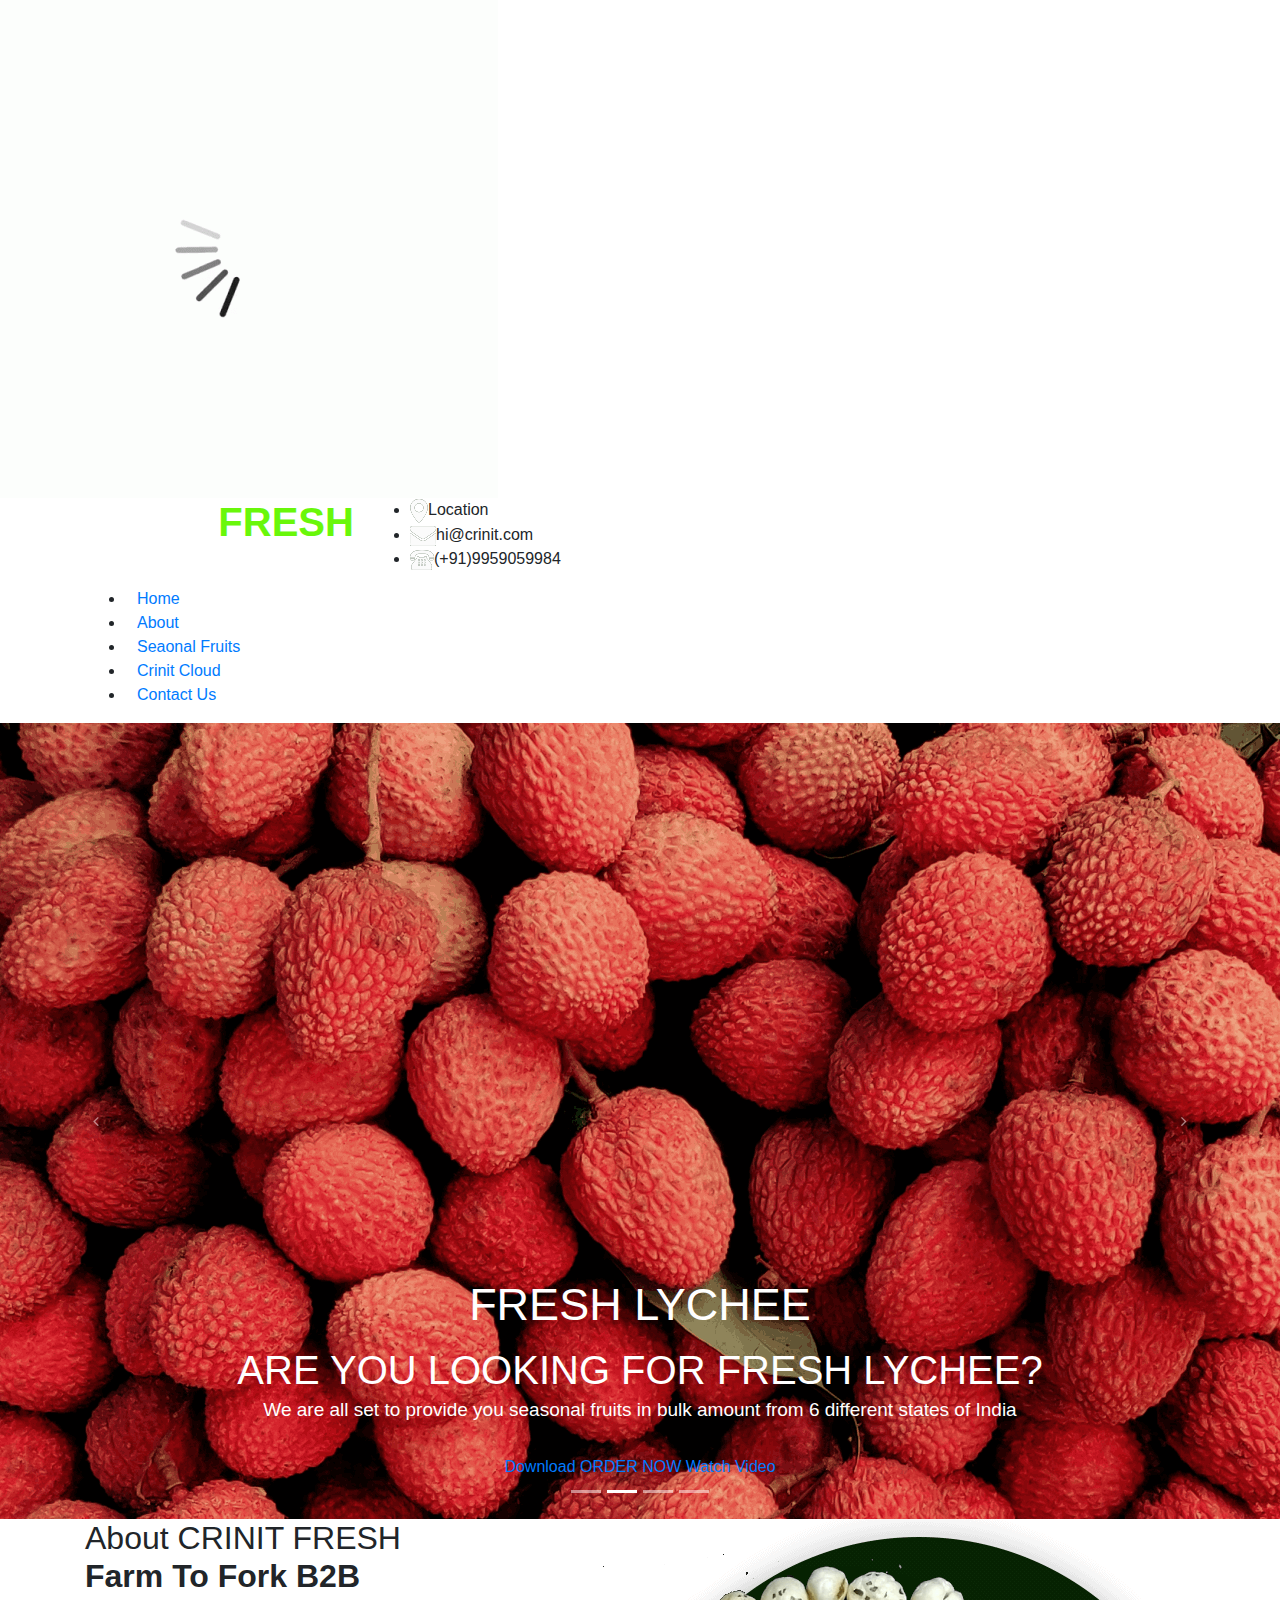
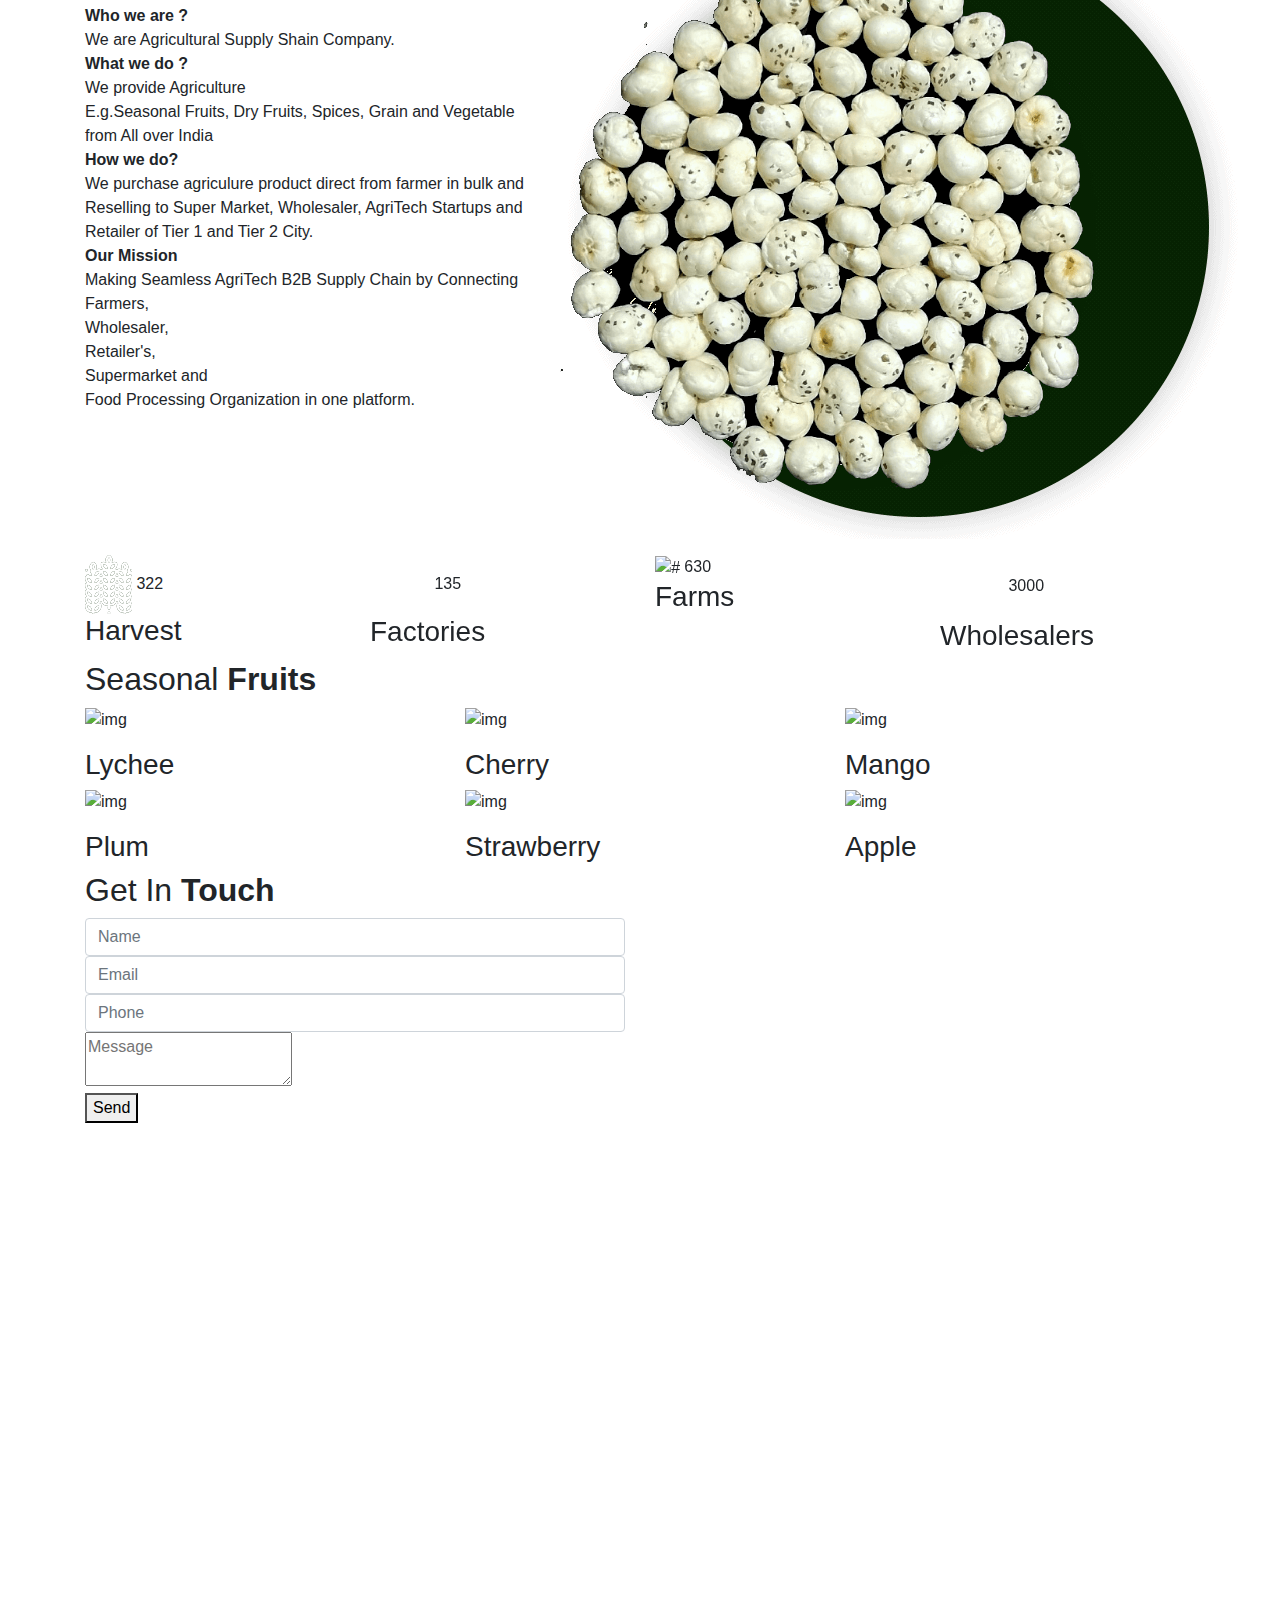
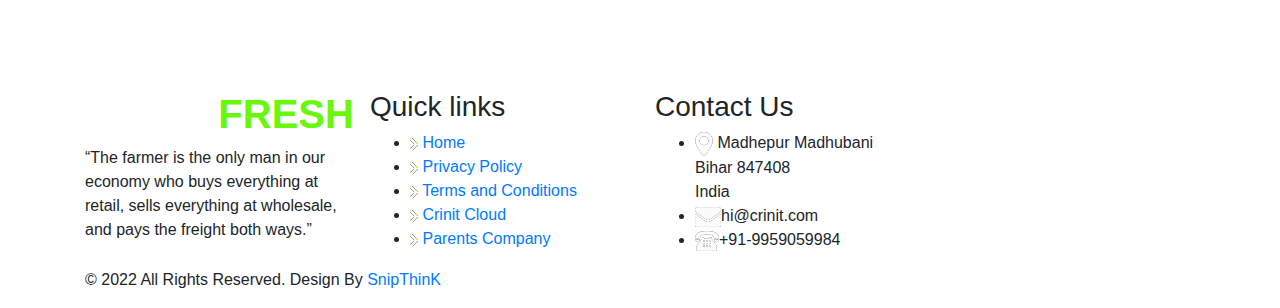
==== commit 1bb15f38: "code" ====
--- a/index.html
+++ b/index.html
@@ -196,7 +196,9 @@
                        <span>ARE YOU LOOKING FOR FRESH LYCHEE?</span>
                        
                         <p>We are all set to provide you seasonal fruits in bulk amount from 6 different states of India</p>
-                        <a class="buynow" href="#about">Download</a><a class="buynow ggg" href="#">ORDER NOW</a> <a class="buynow ggg" href="#">Watch Video</a>
+                        <a class="buynow" href="https://github.com/Snipthink/crinit-web/raw/master/CRINITFRESH_FRUITS_LYCHEE.pdf">Download</a>
+                        <a class="buynow ggg" href="https://forms.gle/C269VGMNiUwYepxg9">ORDER NOW</a> 
+                        <a class="buynow ggg" href="https://fb.watch/d3m3wwTscX/">Watch Video</a>
                     
                     </div>
                 </div>
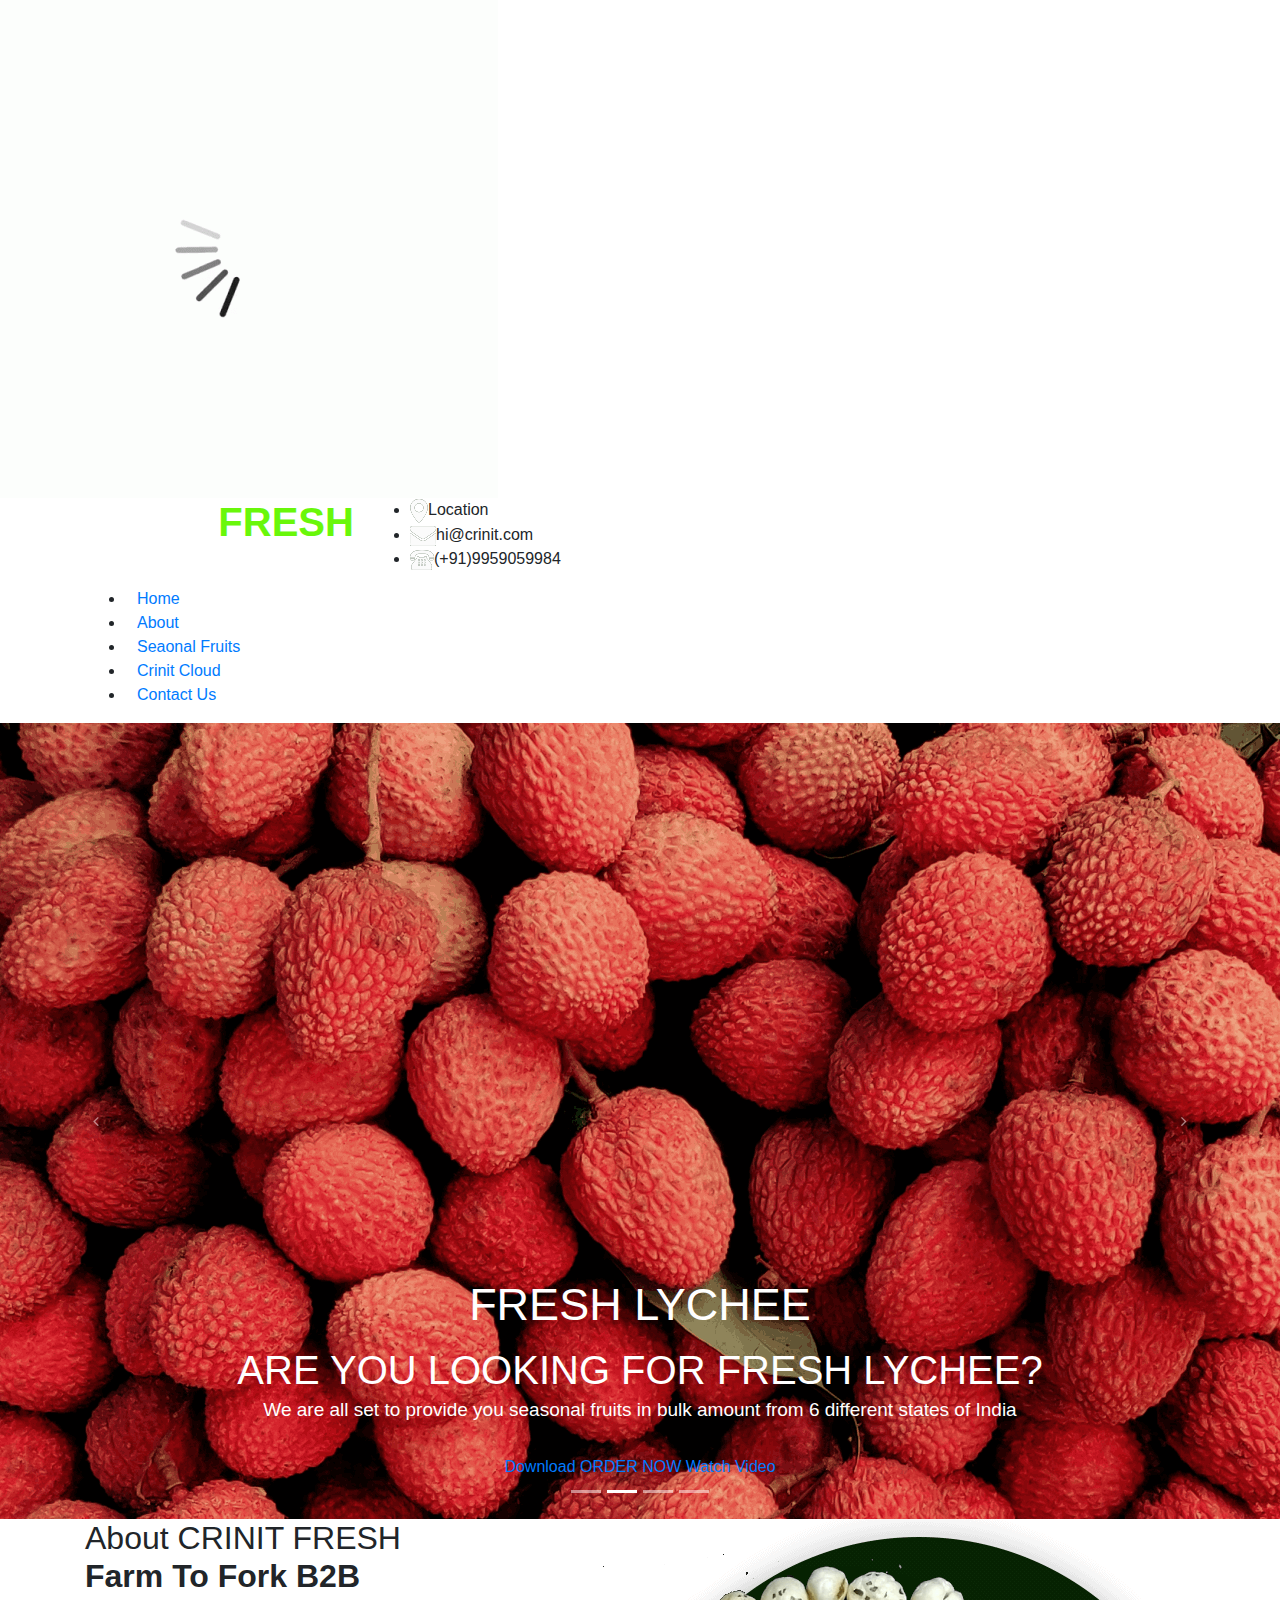
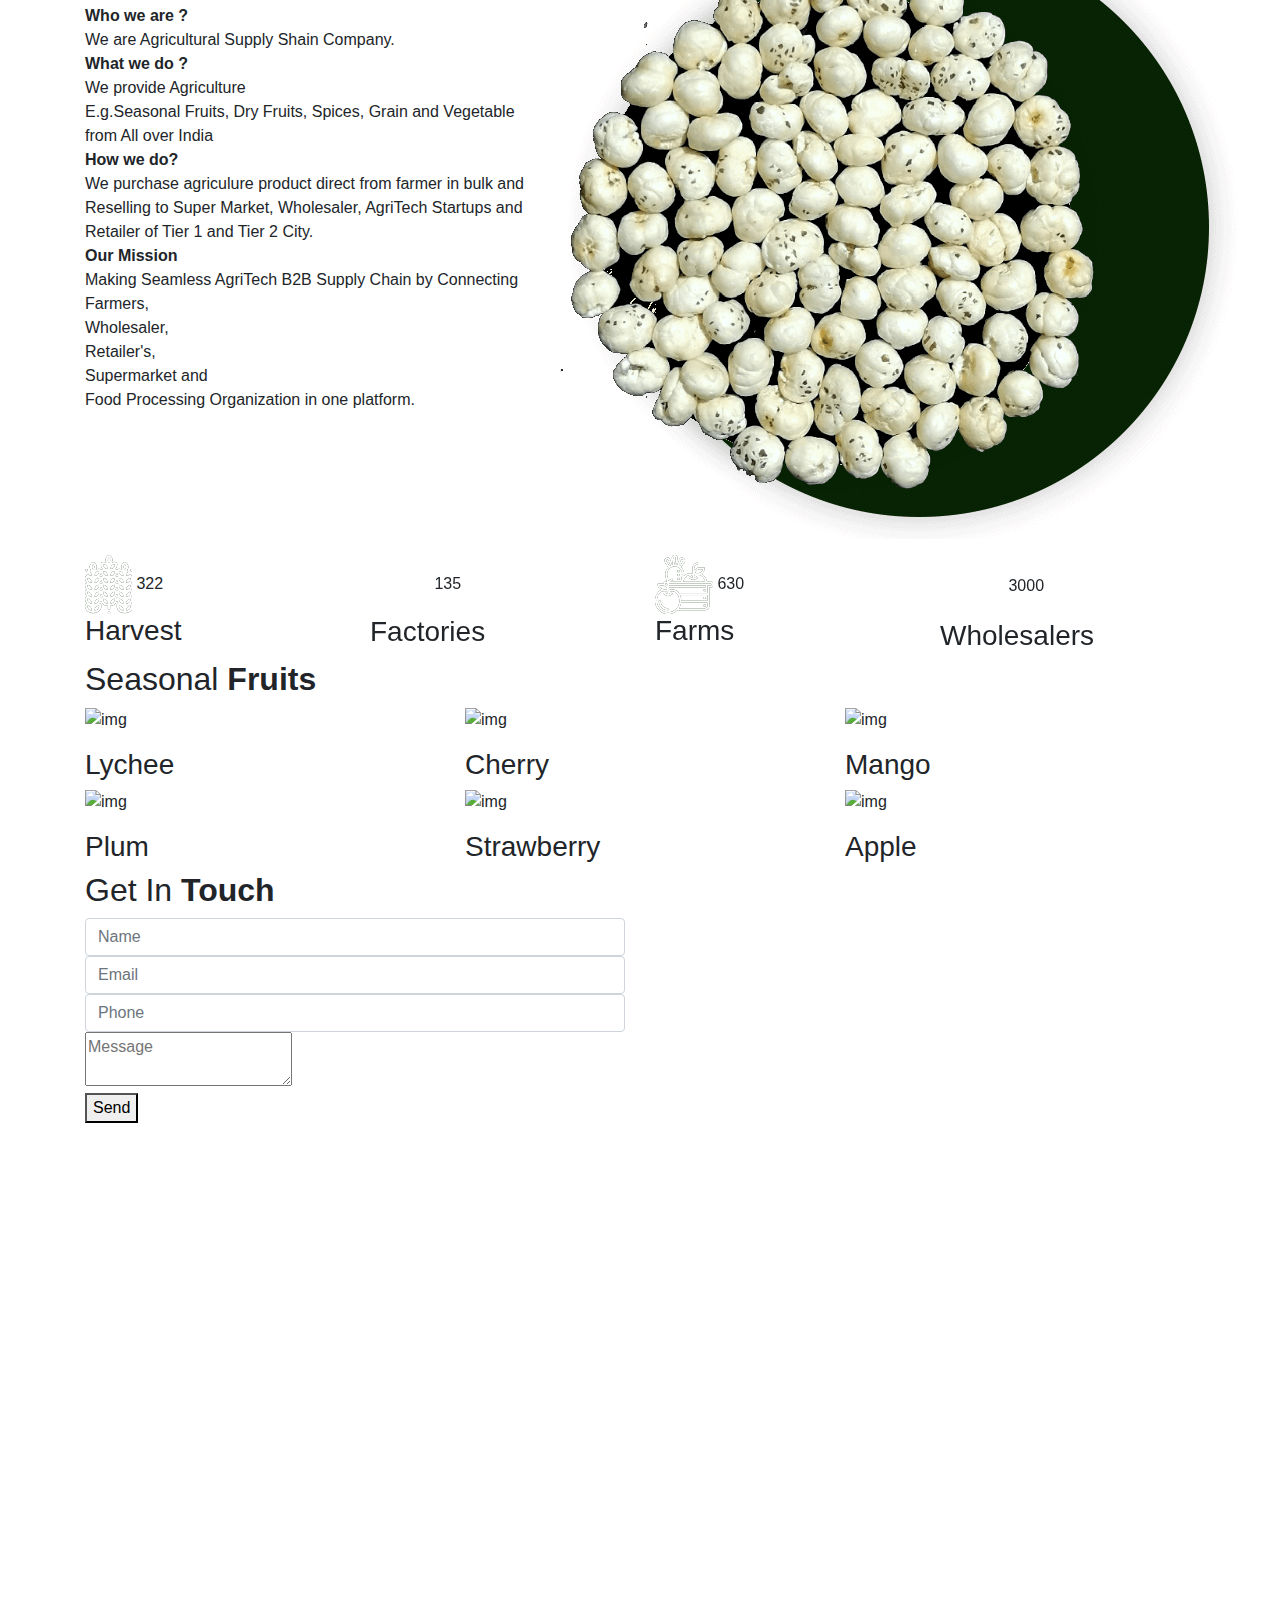
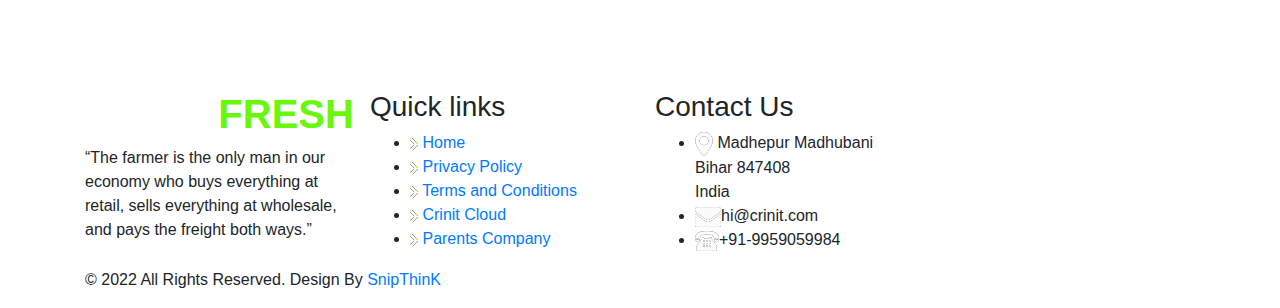
==== commit 52befd4c: "update" ====
--- a/index.html
+++ b/index.html
@@ -326,7 +326,7 @@
             
                 <div class="col-xl-3 col-lg-3 col-md-3 co-sm-l2">
                     <div class="for_box">
-                        <i><img src="images/arrow_3.png" alt="#"/></i>
+                        <i><img src="images/3.png" alt="#"/></i>
                         <span>630</span>
                         <h3>Farms</h3>
                     </div>
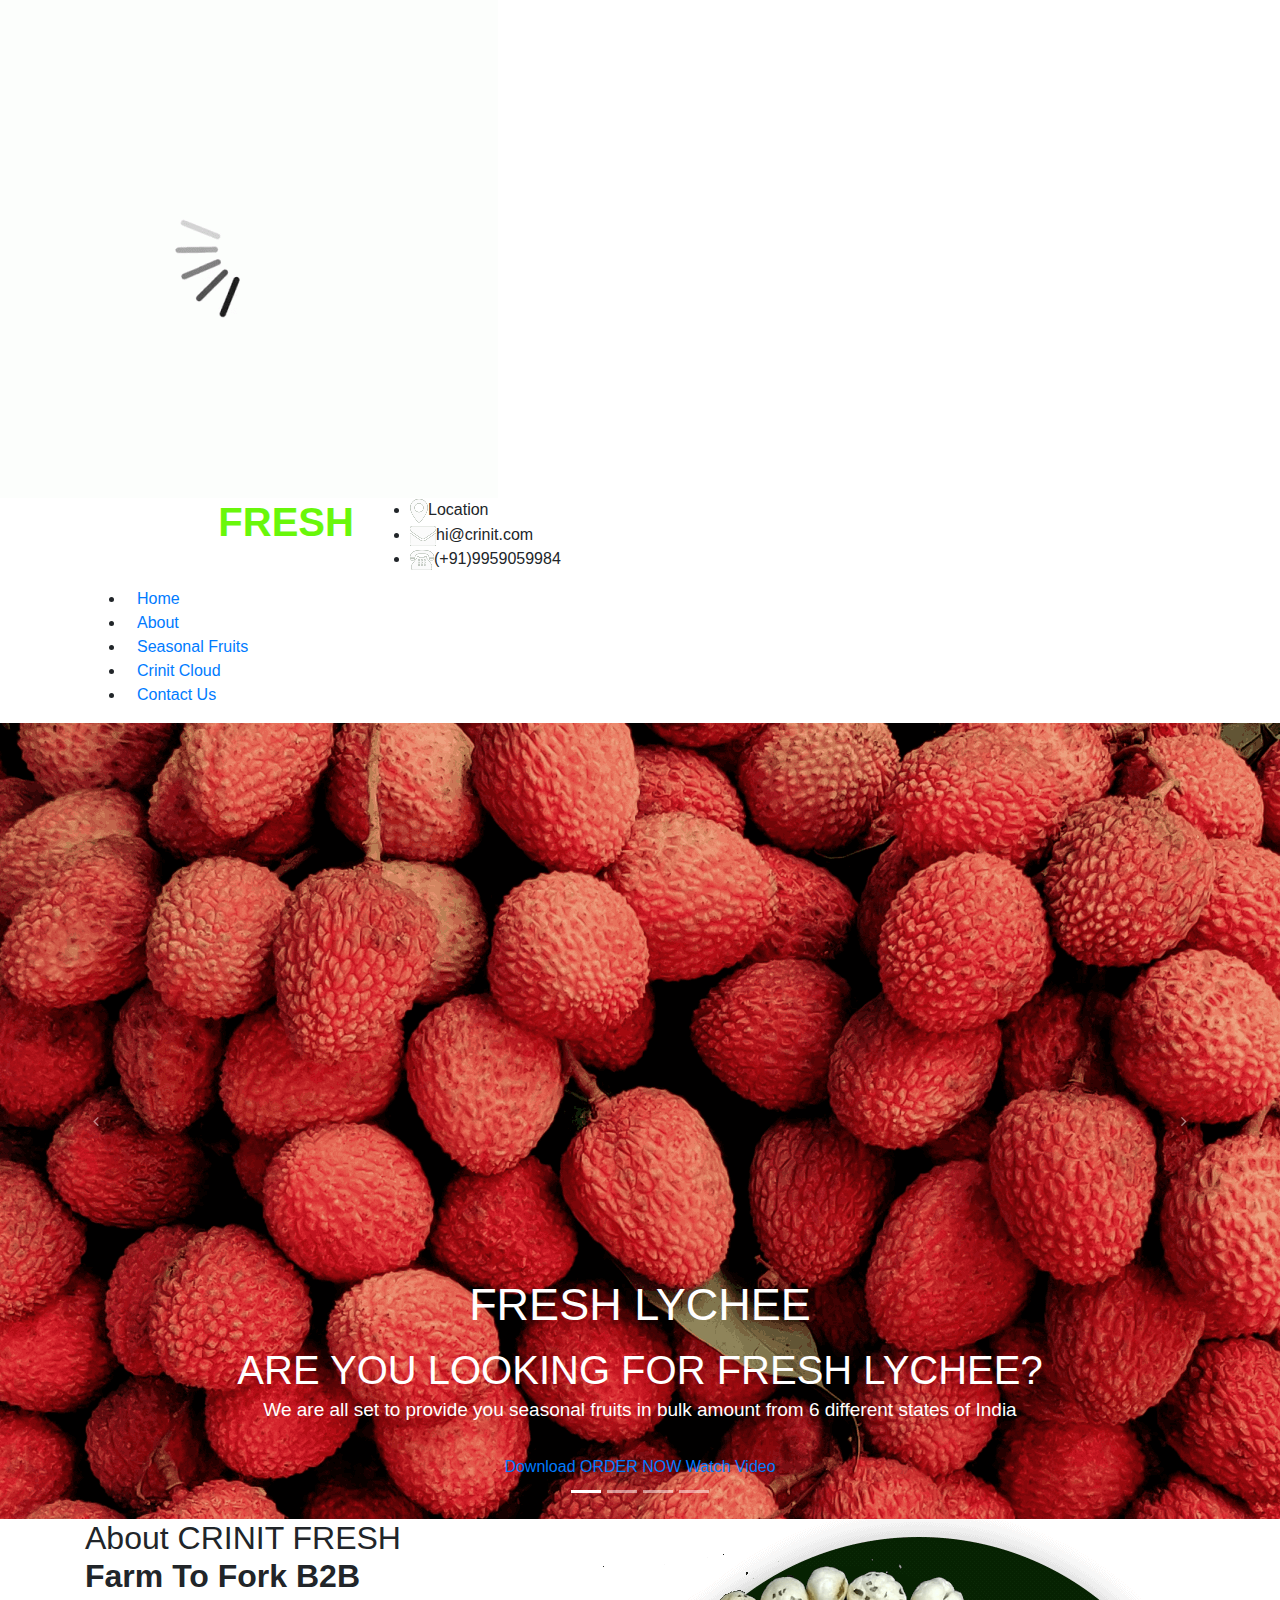
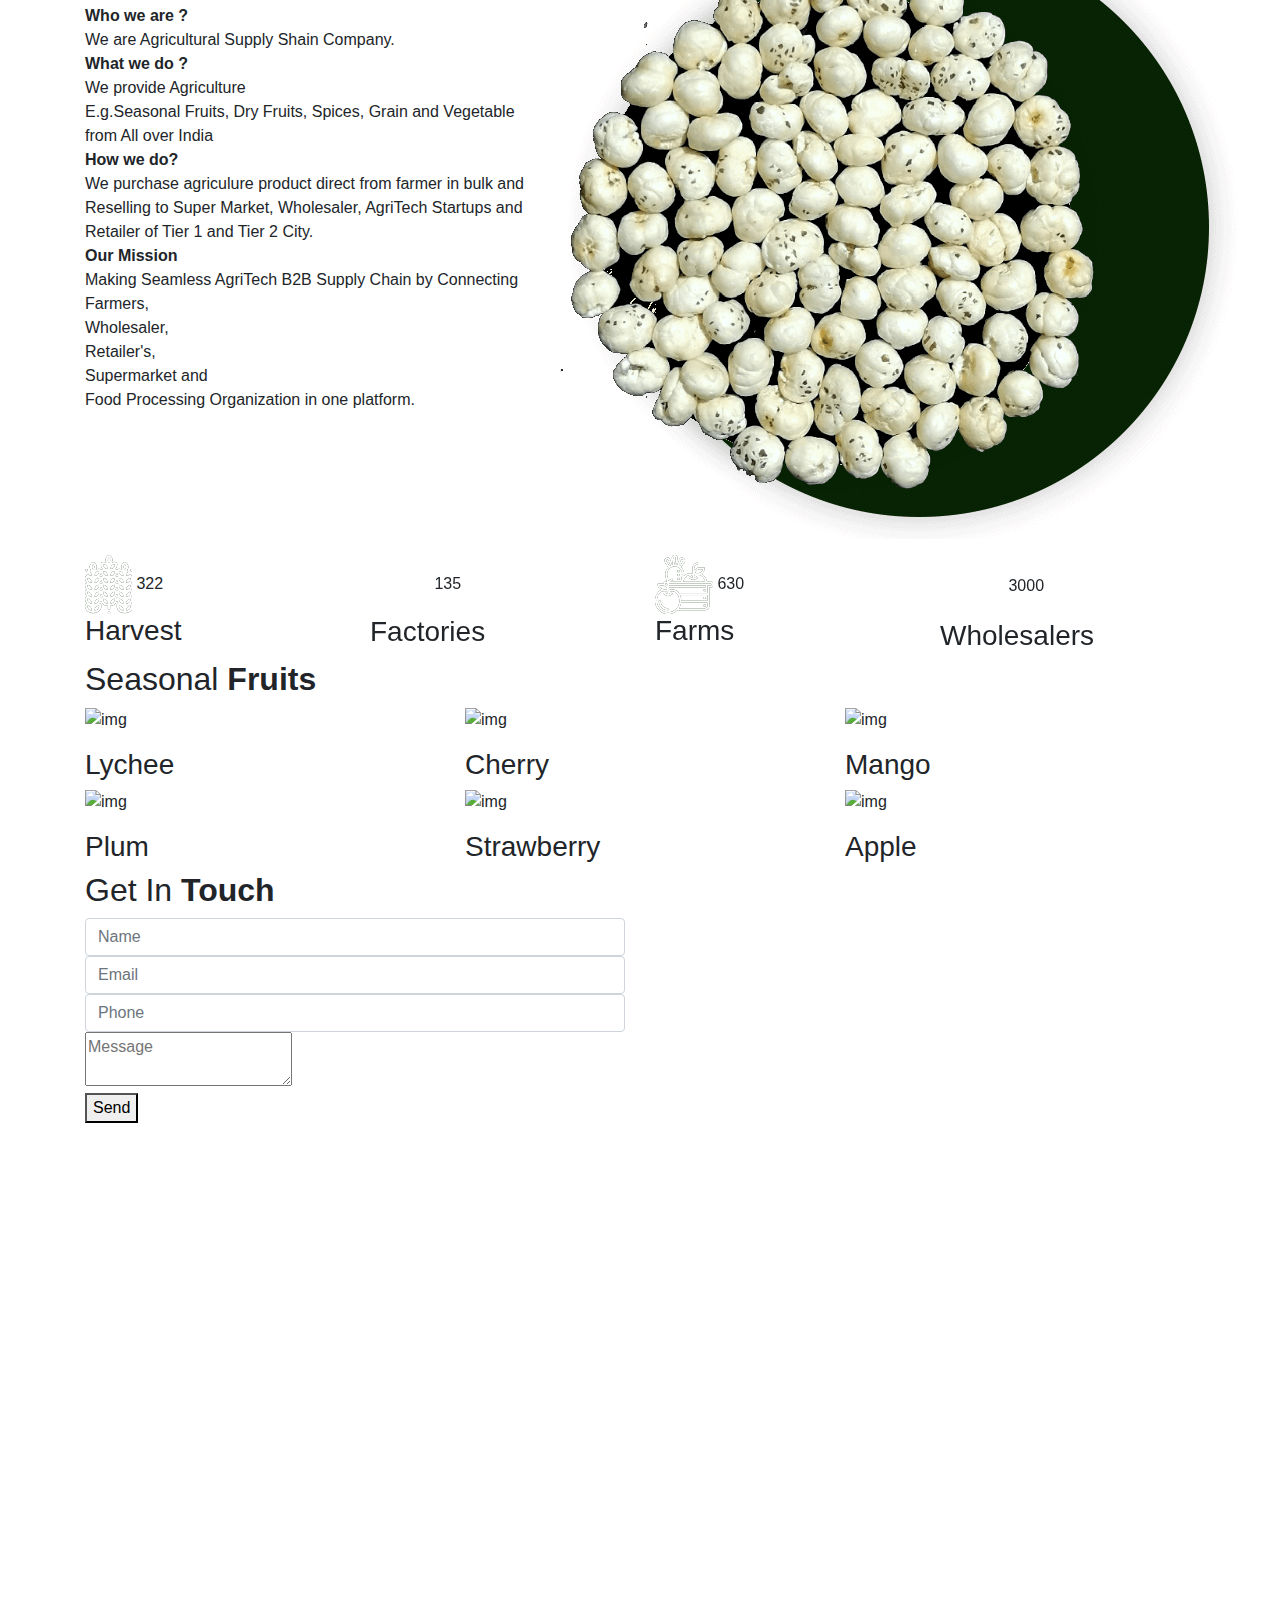
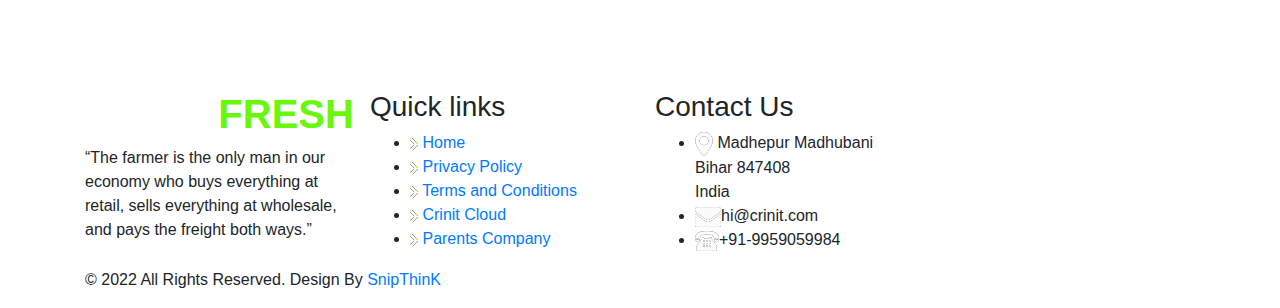
==== commit b9bd4452: "code" ====
--- a/index.html
+++ b/index.html
@@ -78,7 +78,7 @@
                                                 <li class="active"> <a href="index.html">Home</a> </li>
                                                 <li> <a href="#about">About</a> </li>
                                                 <!--<li><a href="#product">Products</a></li>-->
-                                                <li><a href="#seasonal_fruits">Seaonal Fruits</a></li>
+                                                <li><a href="#seasonal_fruits">Seasonal Fruits</a></li>
                                                 <li><a href="index2.html">Crinit Cloud</a></li>
                                                 <li><a href="#contact">Contact Us</a></li>
 
@@ -181,8 +181,8 @@
 <section class="slider_section">
     <div id="myCarousel" class="carousel slide banner-main" data-ride="carousel">
         <ul class="carousel-indicators">
+            <li data-target="#myCarousel" data-slide-to="1" class="active"></li>
             <li data-target="#myCarousel" data-slide-to="0" class=""></li>
-            <li data-target="#myCarousel" data-slide-to="1" class="active"></li>
             <li data-target="#myCarousel" data-slide-to="2" class=""></li>
             <li data-target="#myCarousel" data-slide-to="3" class=""></li>
         </ul>
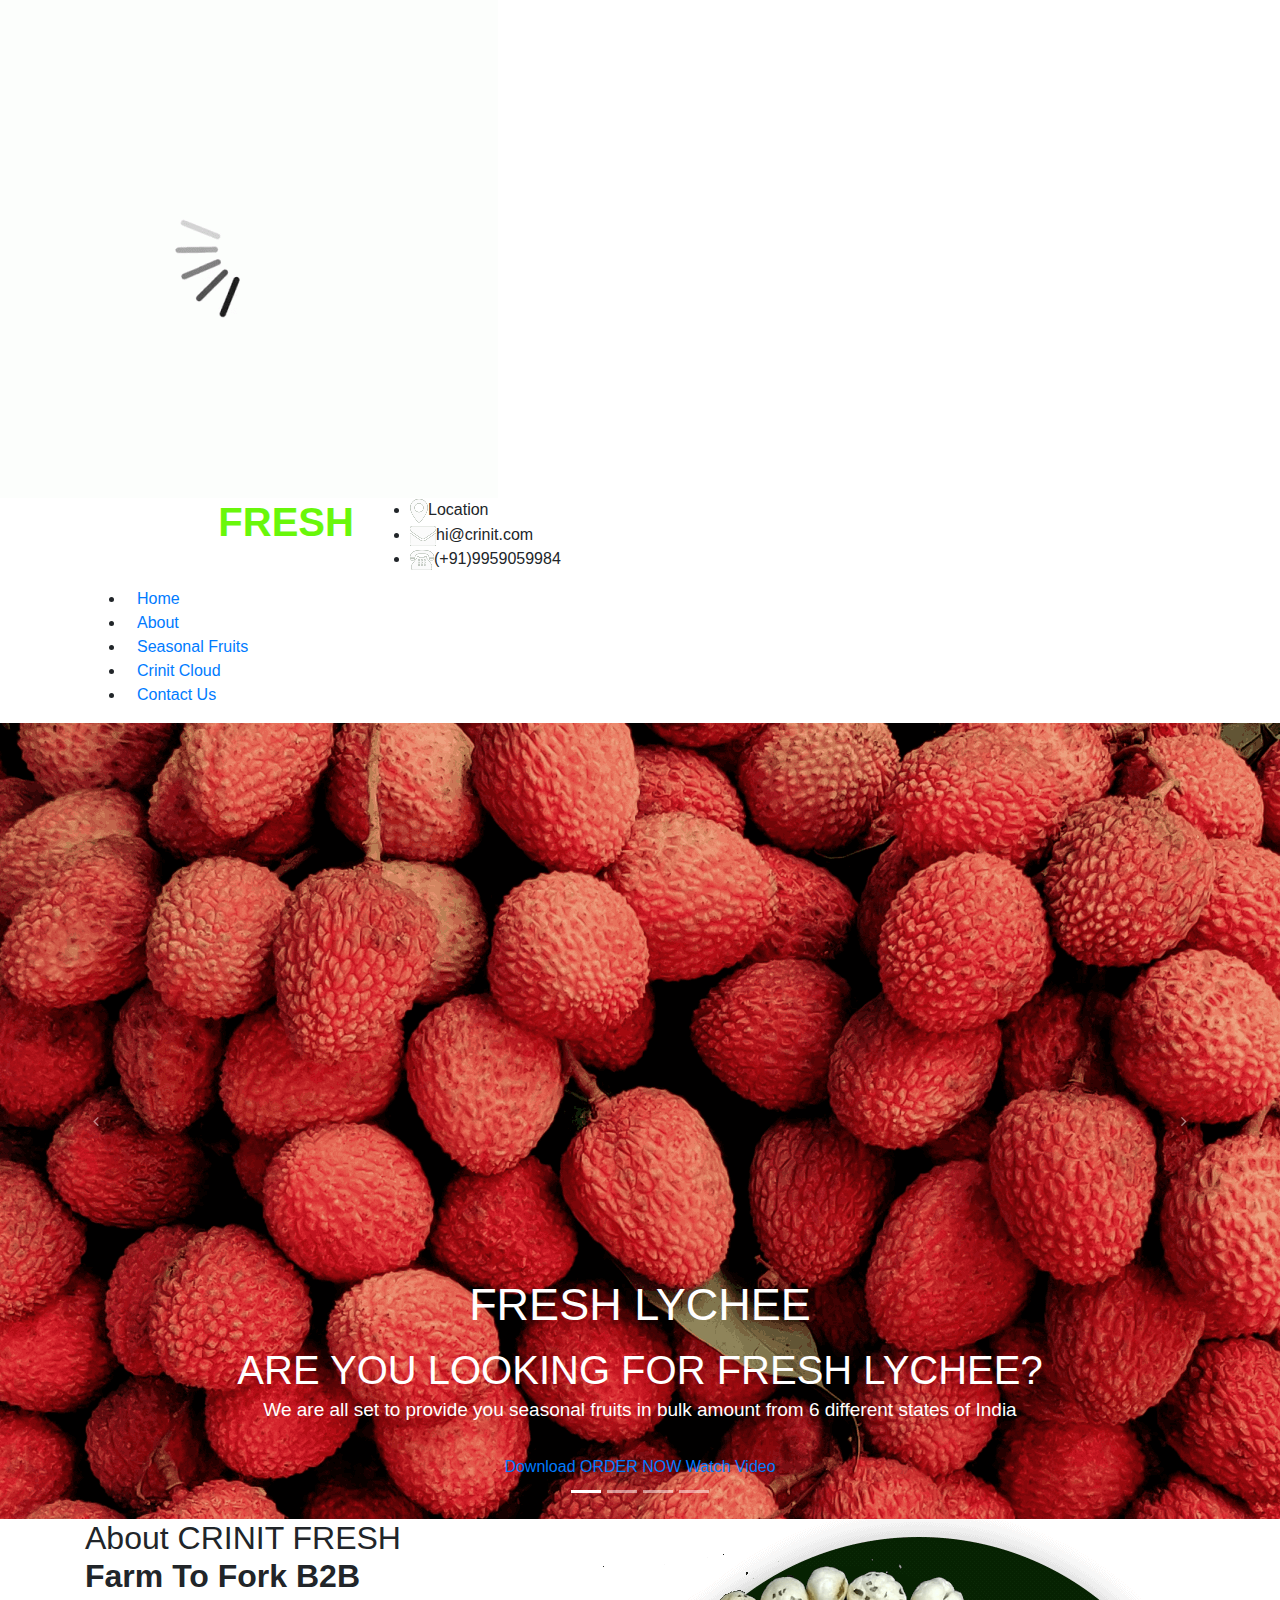
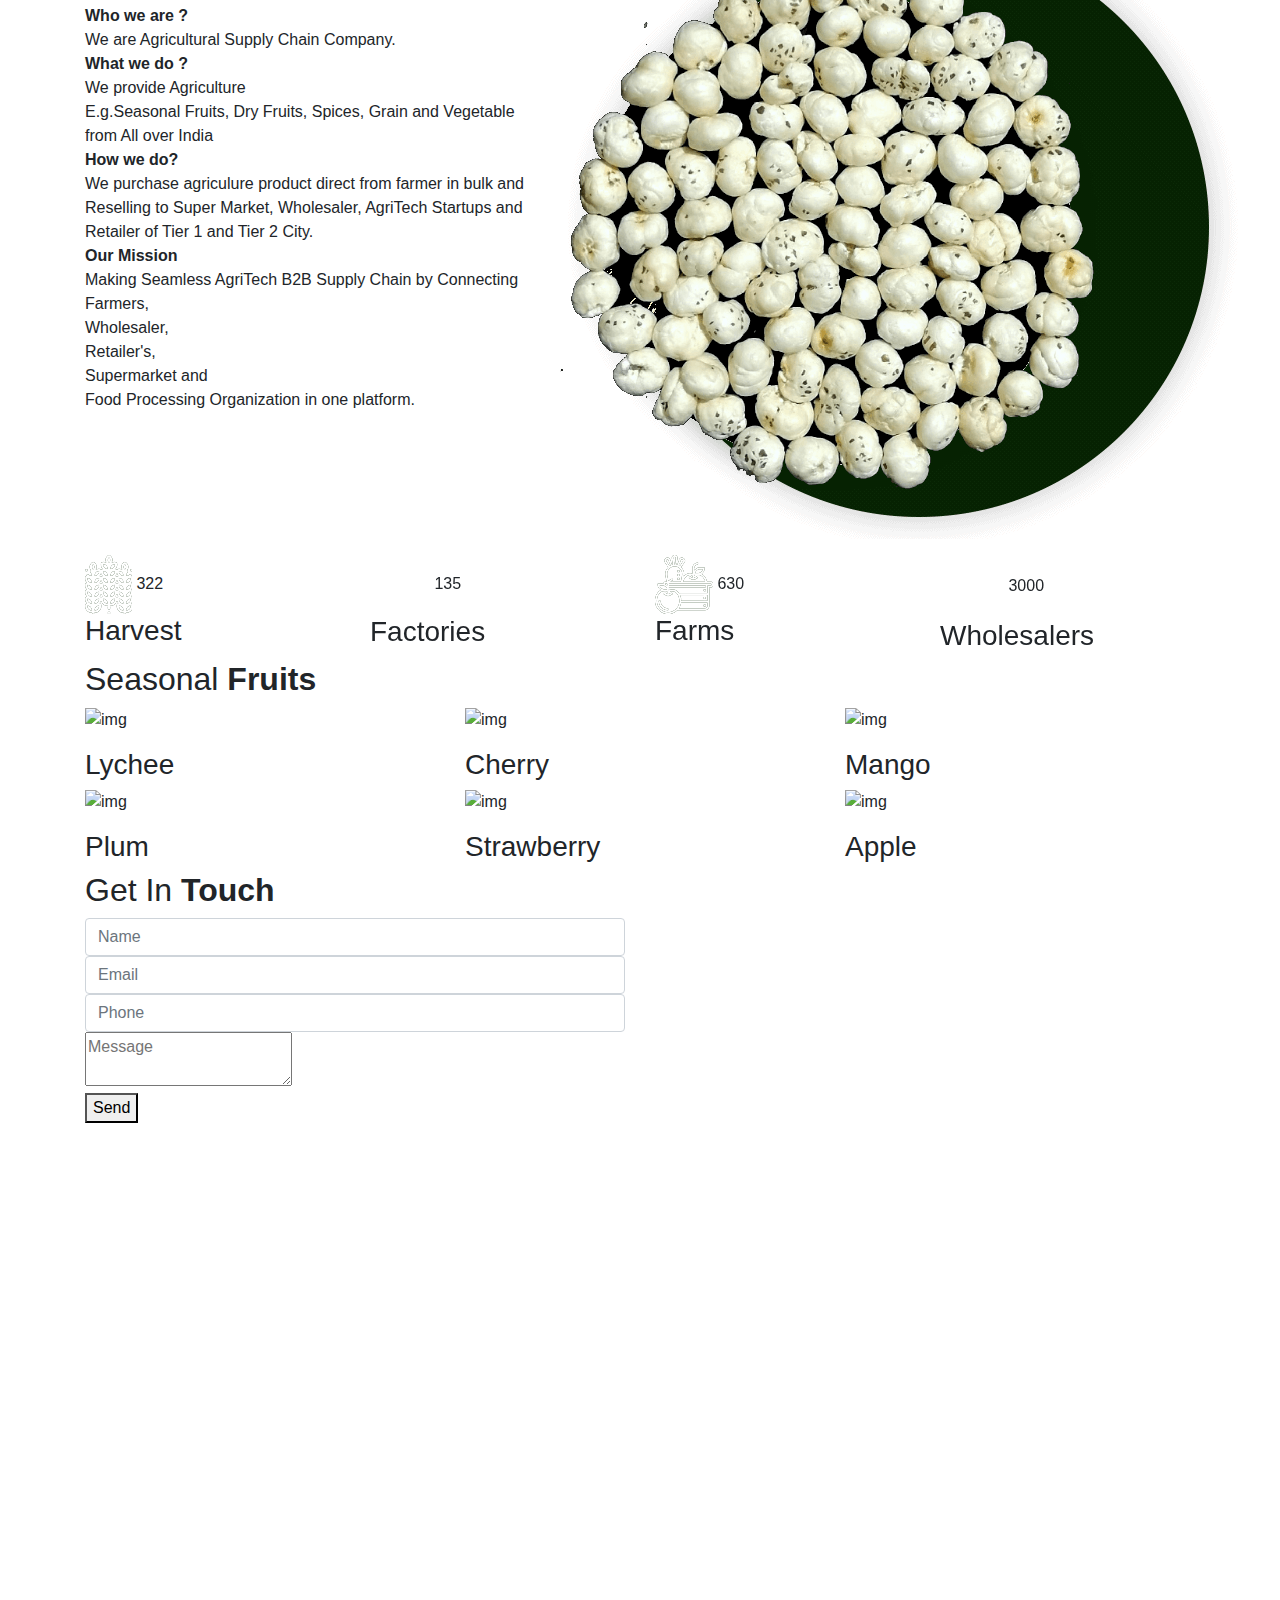
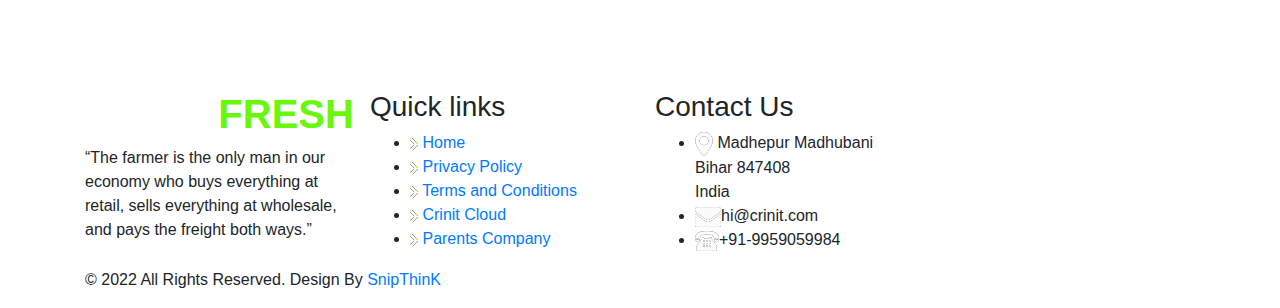
==== commit 1bf1d5fb: "Update index.html" ====
--- a/index.html
+++ b/index.html
@@ -223,7 +223,7 @@
                         <h1>CRINIT CLOUD</h1>
                             <span>Comming Soon</span>
 
-                            <p>An Online Platform to Connect Farmers, Wholesaler, Super Maket, Manufacturer, Retailers in one platform </p>
+                            <p>An Online Platform to Connect Farmers, Wholesaler, Super Market, Manufacturer, Retailers in one platform </p>
                             <a class="buynow" href="index2.html">Know More</a>
                     </div>
                 </div>
@@ -276,7 +276,7 @@
                             <br> 6.Farming Advisory. <br>7.Logistics and Market Access.
                         </p>-->
                         <p><b>Who we are ?</b> <br>
-                        We are Agricultural Supply Shain Company.<br>
+                        We are Agricultural Supply Chain Company.<br>
                         <b>What we do ?</b><br>
                         We provide Agriculture <br>
                         E.g.Seasonal Fruits, Dry Fruits, Spices, Grain and Vegetable from All over India<br>
